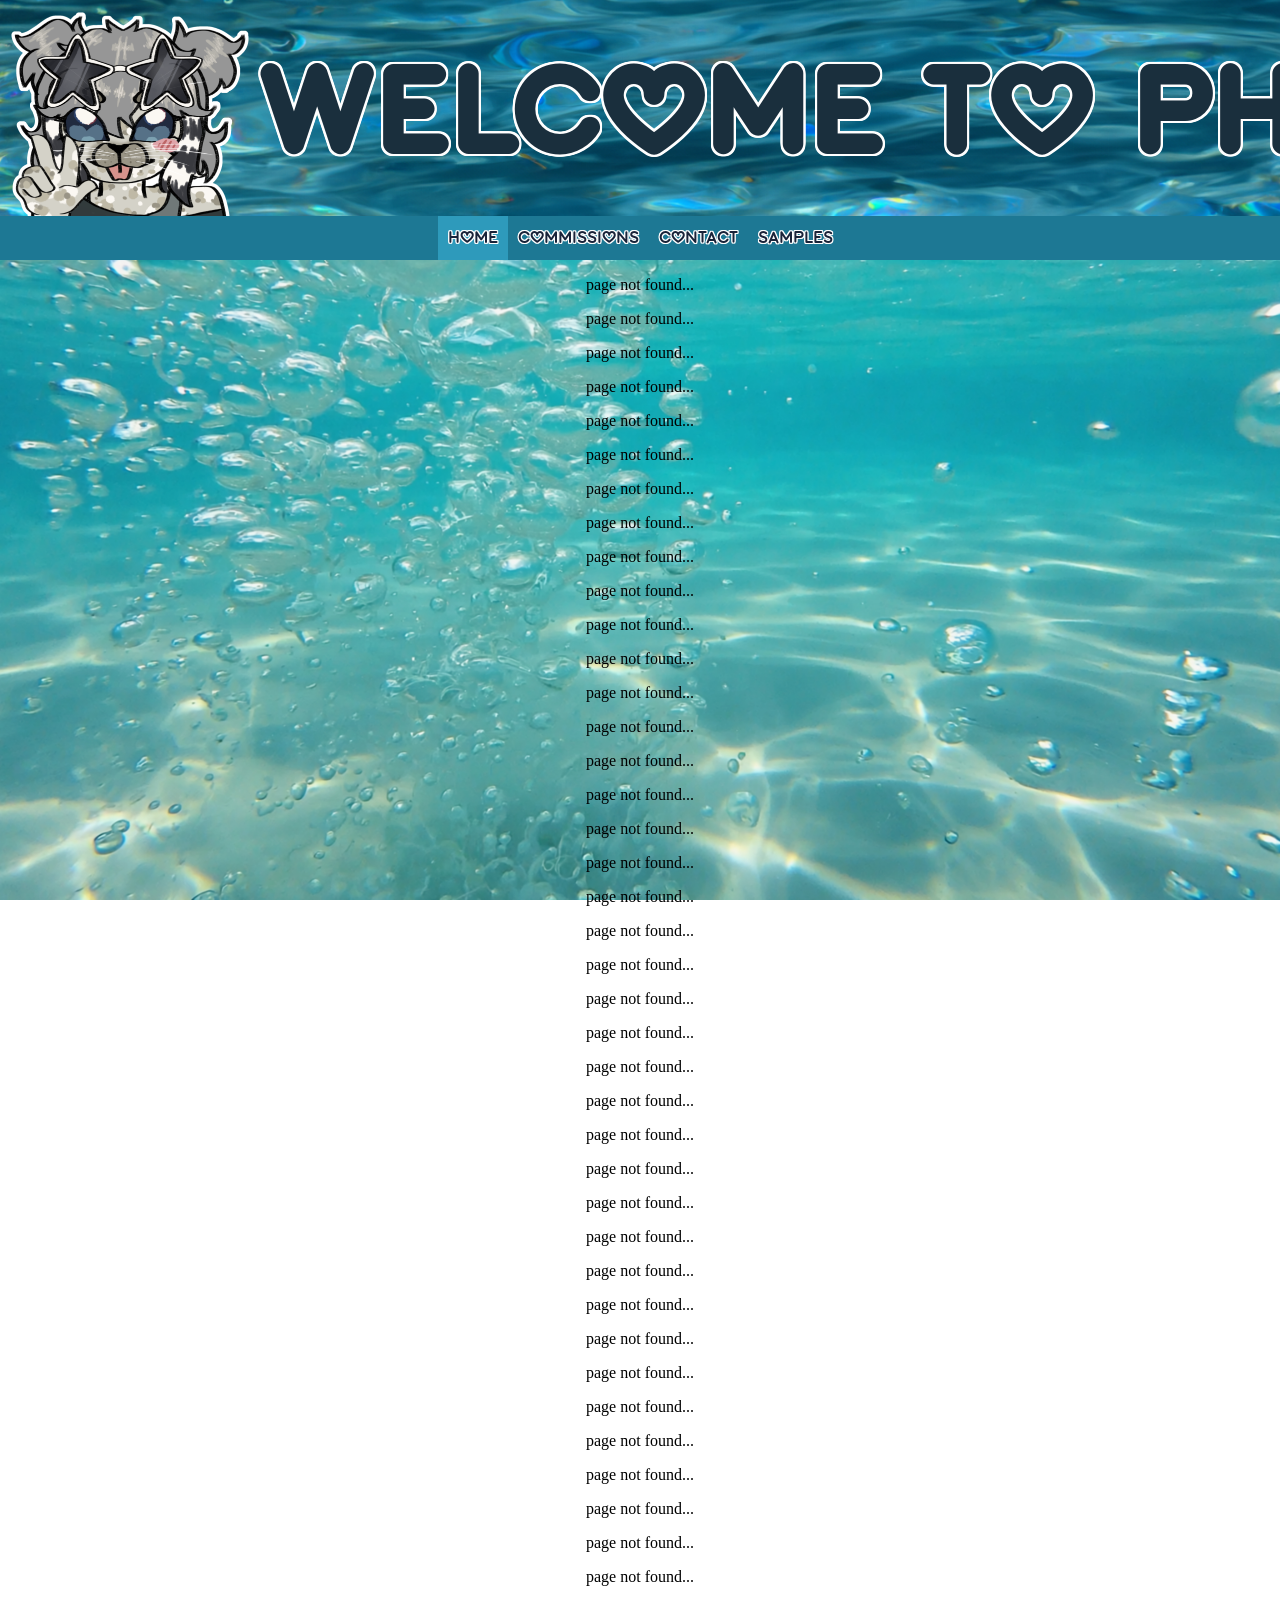
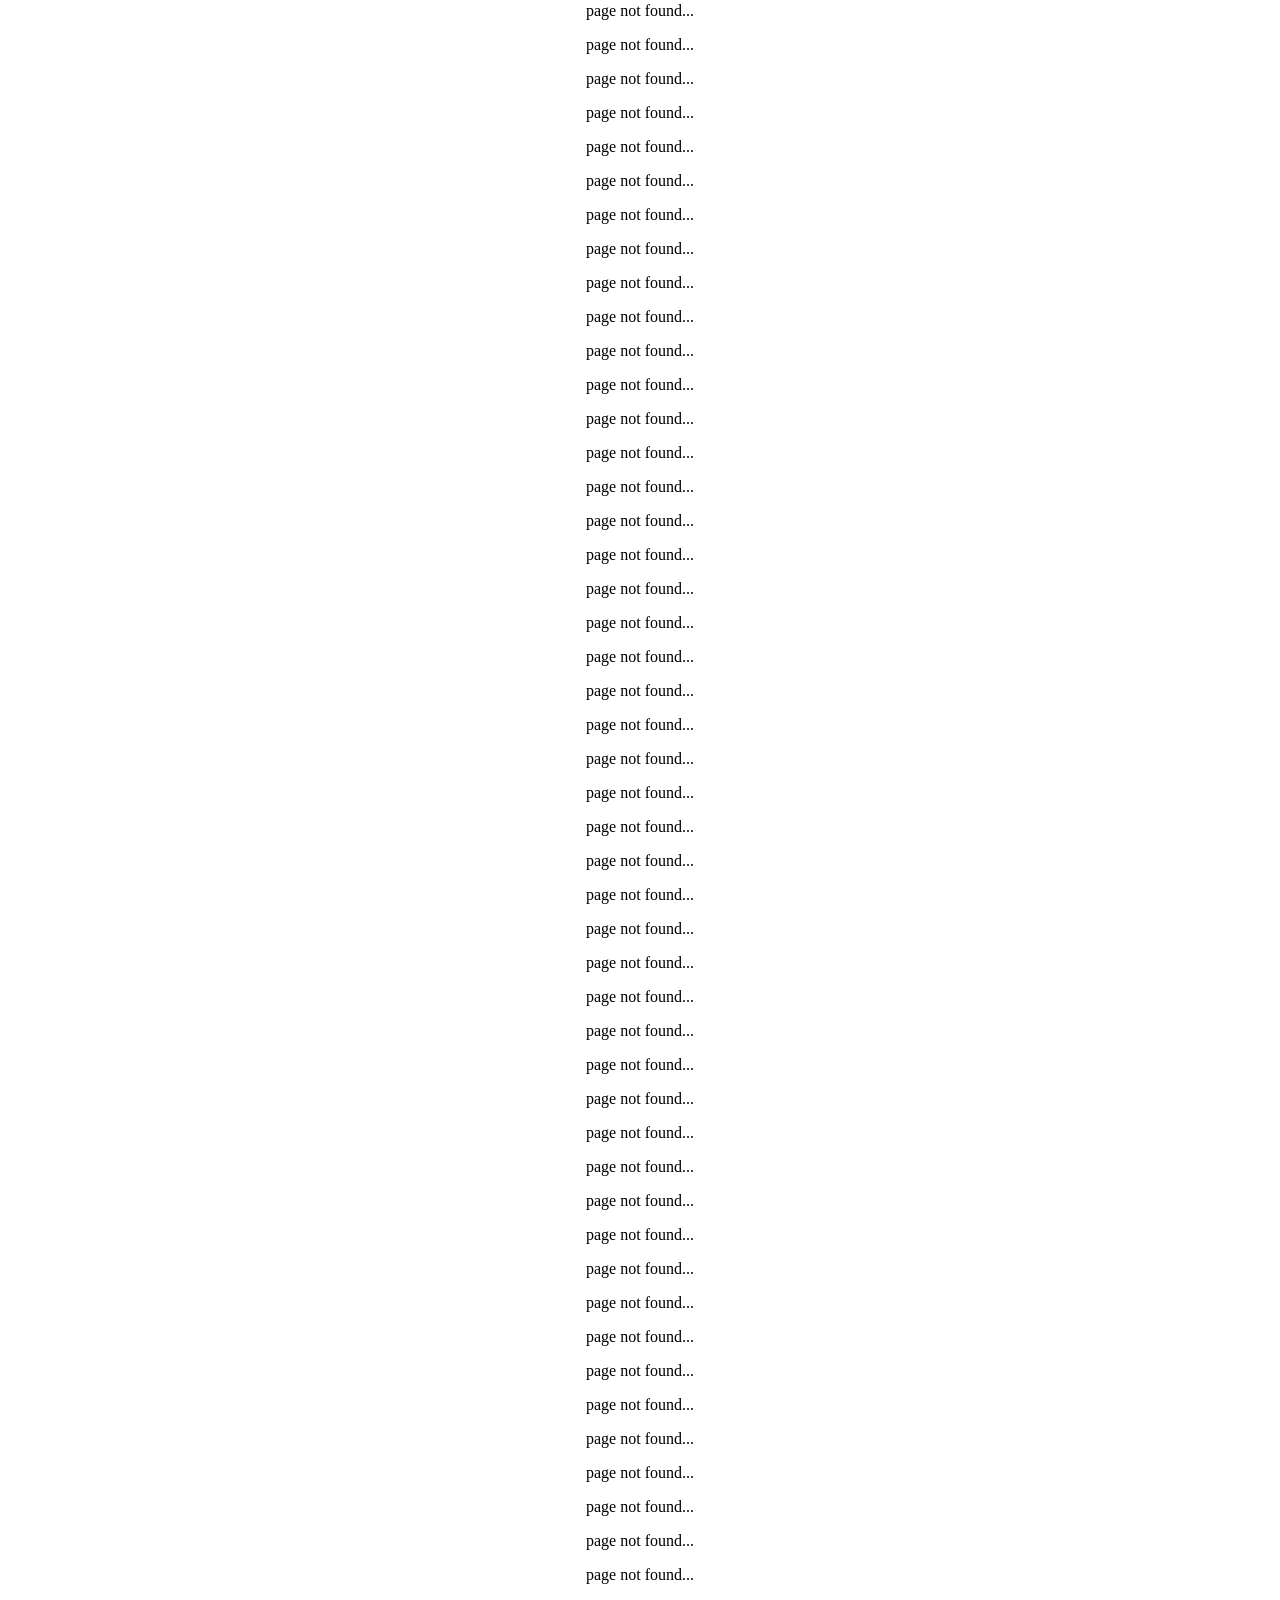
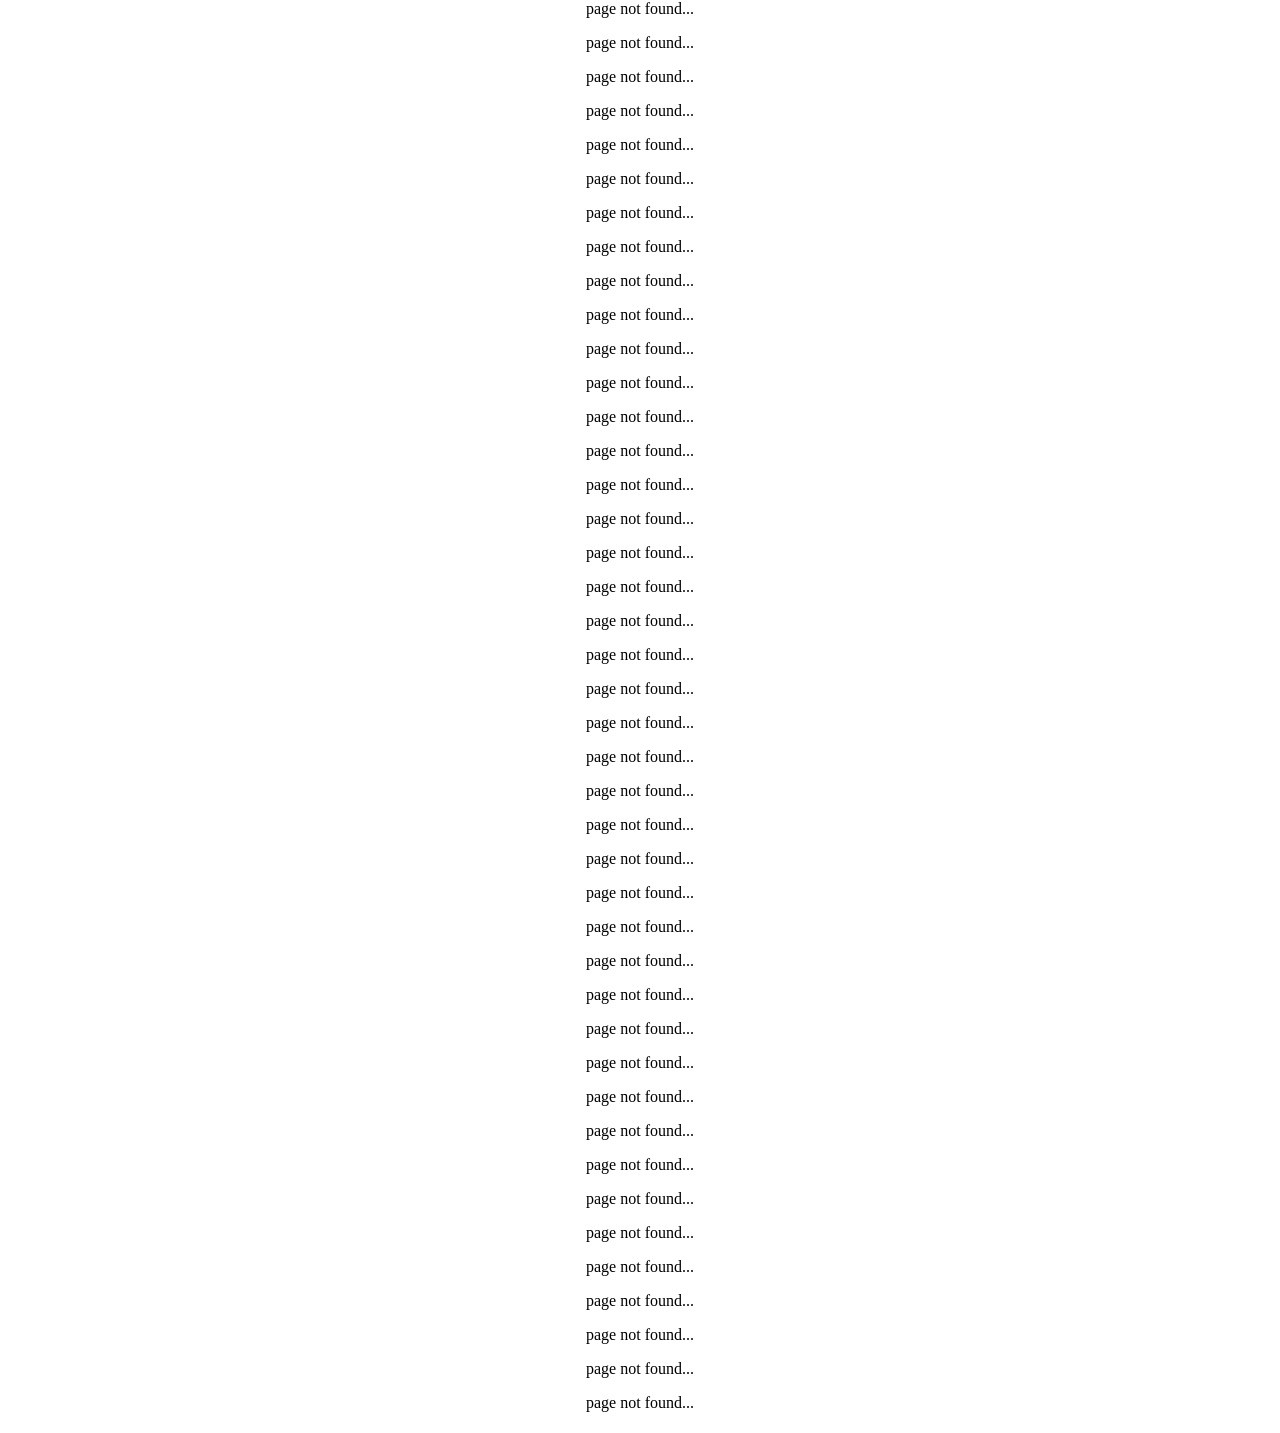
==== index.html @ 0c085576 "Rename home.html to index.html" ====
<!DOCTYPE html>
<html lang="en">
    <head>
        <meta charset="UTF-8">
        <meta name="viewport" content="width=device-width, initial-scale=1.0">
        <link rel="icon" type="image/x-icon" href="images/selkie.ico">
        <link rel="stylesheet" href="css/sheet.css">
        <title>phocaselkie! 🦭</title>
        <script src="js/titletypemainsite.js"></script>
    </head>
    <body>
        <div class="header" id="header">
                <img src="images/selkie.png" style="width: 250px;">
                <div class="marquee">
                    <h1>WELCOME TO PHOCASELKIE!!! 🦭</h1>
                </div>
        </div>
    <div class="nav" id="nav-bar">
        <a class="active">Home</a><a>Commissions</a><a>Contact</a><a>Samples</a>
    </div>
    <p>page not found...</p>
        <p>page not found...</p>
        <p>page not found...</p>
        <p>page not found...</p>
        <p>page not found...</p>
        <p>page not found...</p>
        <p>page not found...</p>
        <p>page not found...</p>
        <p>page not found...</p>
        <p>page not found...</p>
        <p>page not found...</p>
        <p>page not found...</p>
        <p>page not found...</p>
        <p>page not found...</p>
        <p>page not found...</p>
        <p>page not found...</p>
        <p>page not found...</p>
        <p>page not found...</p>
        <p>page not found...</p>
        <p>page not found...</p>
        <p>page not found...</p>
        <p>page not found...</p>
        <p>page not found...</p>
        <p>page not found...</p>
        <p>page not found...</p>
        <p>page not found...</p>
        <p>page not found...</p>
        <p>page not found...</p>
        <p>page not found...</p>
        <p>page not found...</p>
        <p>page not found...</p>
        <p>page not found...</p>
        <p>page not found...</p>
        <p>page not found...</p>
        <p>page not found...</p>
        <p>page not found...</p>
        <p>page not found...</p>
        <p>page not found...</p>
        <p>page not found...</p>
        <p>page not found...</p>
        <p>page not found...</p>
        <p>page not found...</p>
        <p>page not found...</p>
        <p>page not found...</p>
        <p>page not found...</p>
        <p>page not found...</p>
        <p>page not found...</p>
        <p>page not found...</p>
        <p>page not found...</p>
        <p>page not found...</p>
        <p>page not found...</p>
        <p>page not found...</p>
        <p>page not found...</p>
        <p>page not found...</p>
        <p>page not found...</p>
        <p>page not found...</p>
        <p>page not found...</p>
        <p>page not found...</p>
        <p>page not found...</p>
        <p>page not found...</p>
        <p>page not found...</p>
        <p>page not found...</p>
        <p>page not found...</p>
        <p>page not found...</p>
        <p>page not found...</p>
        <p>page not found...</p>
        <p>page not found...</p>
        <p>page not found...</p>
        <p>page not found...</p>
        <p>page not found...</p>
        <p>page not found...</p>
        <p>page not found...</p>
        <p>page not found...</p>
        <p>page not found...</p>
        <p>page not found...</p>
        <p>page not found...</p>
        <p>page not found...</p>
        <p>page not found...</p>
        <p>page not found...</p>
        <p>page not found...</p>
        <p>page not found...</p>
        <p>page not found...</p>
        <p>page not found...</p>
        <p>page not found...</p>
        <p>page not found...</p>
        <p>page not found...</p>
        <p>page not found...</p>
        <p>page not found...</p>
        <p>page not found...</p>
        <p>page not found...</p>
        <p>page not found...</p>
        <p>page not found...</p>
        <p>page not found...</p>
        <p>page not found...</p>
        <p>page not found...</p>
        <p>page not found...</p>
        <p>page not found...</p>
        <p>page not found...</p>
        <p>page not found...</p>
        <p>page not found...</p>
        <p>page not found...</p>
        <p>page not found...</p>
        <p>page not found...</p>
        <p>page not found...</p>
        <p>page not found...</p>
        <p>page not found...</p>
        <p>page not found...</p>
        <p>page not found...</p>
        <p>page not found...</p>
        <p>page not found...</p>
        <p>page not found...</p>
        <p>page not found...</p>
        <p>page not found...</p>
        <p>page not found...</p>
        <p>page not found...</p>
        <p>page not found...</p>
        <p>page not found...</p>
        <p>page not found...</p>
        <p>page not found...</p>
        <p>page not found...</p>
        <p>page not found...</p>
        <p>page not found...</p>
        <p>page not found...</p>
        <p>page not found...</p>
        <p>page not found...</p>
        <p>page not found...</p>
        <p>page not found...</p>
        <p>page not found...</p>
        
    <script src="js/sparkle.js" type="text/javascript"></script>
    </body>
</html>
---- css/sheet.css ----
@font-face {
    font-family: 'Sant Joan';
    font-style: normal;
    font-weight: normal;
    src: url('../images/SantJoanDespiRegular.woff');
}
body {
    /* image from https://www.vecteezy.com/photo/70311943-underwater-bubbles-rising-in-clear-turquoise-ocean-water */
    text-align: center;
    margin: 0px;
    animation: fadeInAnimation ease 2s;
    background-image: url(../images/blub.jpg);
    background-size: cover;
    background-position: center;
    background-attachment: fixed;
    background-repeat: no-repeat;
    animation-iteration-count: 1;
    animation-fill-mode: forwards;
}
@media only screen and (max-width:700px) {
    .header img {
        width: 150px !important;
    }
    .marquee h1 {
        font-size: 75px !important;
    }
}
.header {
    /* image from https://www.vecteezy.com/photo/31087428-blue-water-surface-background */
    display: flex;
    align-items: center;
    justify-content: center;
    background-color: rgb(123, 152, 208);
    background-image: url(../images/water.jpg);
    background-size: cover;
    background-position: center;
    background-repeat: no-repeat;
    background-attachment: fixed;
    padding-bottom: 0px;
    padding-top: 10px;
}
.marquee {
    overflow: hidden;
    white-space: nowrap;
    margin: 0px;
    padding-bottom: 0px;
}
.marquee h1 {
    display: inline-block;
    animation: scroll 10s linear infinite;
    margin: 5px;
    font-size: 145px;
    font-family: 'Sant Joan';
    text-shadow: 0px 0px #fff, 0px 1px #fff, 0px -1px #fff, 0px 2px #fff, 0px -2px #fff, 1px 0px #fff, 1px 1px #fff, 1px -1px #fff, 1px 2px #fff, 1px -2px #fff, -1px 0px #fff, -1px 1px #fff, -1px -1px #fff, -1px 2px #fff, -1px -2px #fff, 2px 0px #fff, 2px 1px #fff, 2px -1px #fff, 2px 2px #fff, 2px -2px #fff, -2px 0px #fff, -2px 1px #fff, -2px -1px #fff, -2px 2px #fff, -2px -2px #fff;
    color: rgb(26, 47, 61);
}
@keyframes scroll {
    from {
        transform: translateX(100vw);
    }
    to {
        transform: translateX(-100%);
    }
}
@keyframes fadeInAnimation {
    0% {
    opacity: 0;
    }
    100% {
    opacity: 1;
    }
}
img:hover {
    transform: scale(1.05);
    transition: transform .3s ease-in-out;
}
.nav {
    background-color: rgb(29, 120, 148);
    overflow: hidden;
    margin-bottom: 10px;
    position: sticky;
    top: 0;
}
.nav a {
    display: inline-block;
    text-shadow: 0px 0px #fff, 0px 1px #fff, 0px -1px #fff, 1px 0px #fff, 1px 1px #fff, 1px -1px #fff, -1px 0px #fff, -1px 1px #fff, -1px -1px #fff;
    color: rgb(25, 35, 57);
    text-decoration: none;
    font-size: 20px;
    transition: background-color .3s ease-in-out;
    padding: 10px;
    margin: 0px;
    width: auto;
    font-family: 'Sant Joan';
}
.nav a:hover, .active {
    background-color: rgb(46, 154, 187);
}
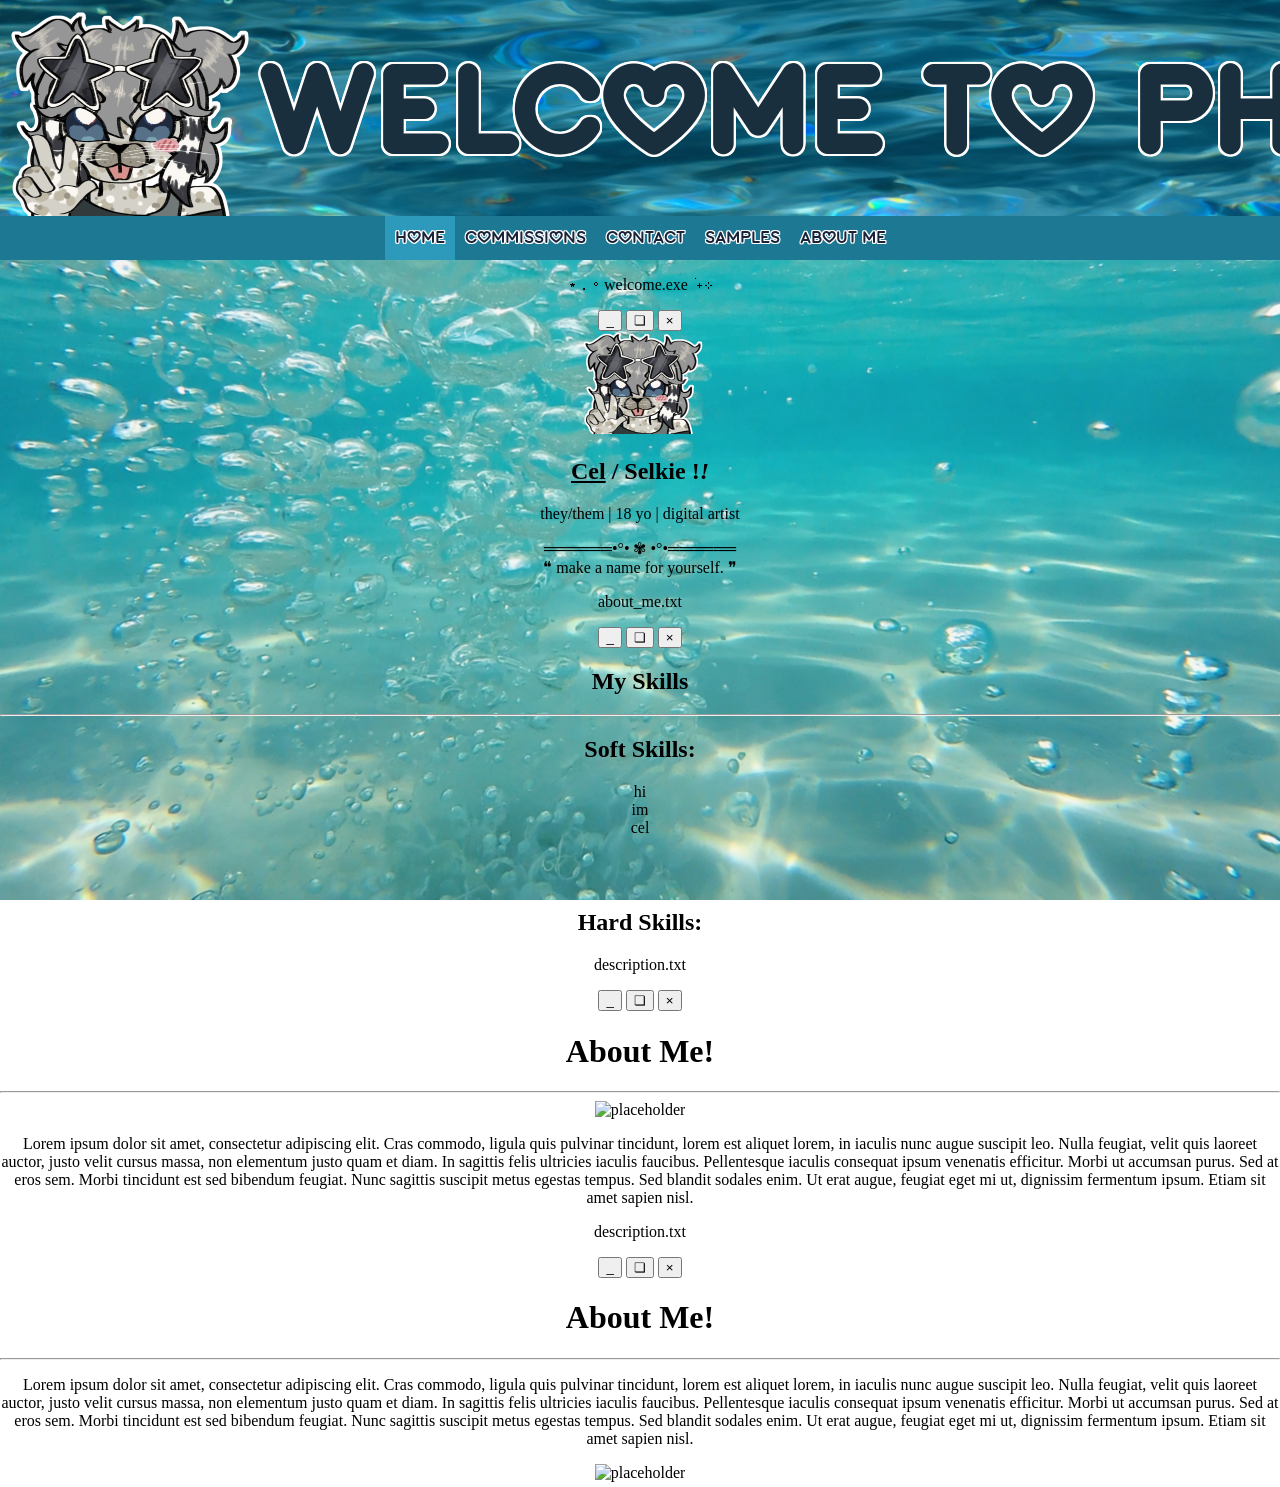
==== commit 6e144177: "Rename home.html to index.html" ====
--- a/index.html
+++ b/index.html
@@ -9,144 +9,110 @@
         <script src="js/titletypemainsite.js"></script>
     </head>
     <body>
-        <div class="header" id="header">
-                <img src="images/selkie.png" style="width: 250px;">
+        <header>
+            <div class="header" id="header">
+                <img src="images/selkie.png" alt="My mascot, Selkie" style="width: 250px;">
                 <div class="marquee">
                     <h1>WELCOME TO PHOCASELKIE!!! 🦭</h1>
                 </div>
+            </div>
+        </header>
+            <div class="nav" id="nav-bar">
+            <nav>
+                <a class="active">Home</a><a class="link"><span data-content="Commissions">Commissions</span></a><a class="link"><span data-content="Contact">Contact</span></a><a class="link"><span data-content="Samples">Samples</span></a><a class="link"><span data-content="About Me">About Me</span></a>
+            </nav>
+            </div>
+<div class="columns">
+    <div class="left-column">
+        <aside>
+            <div class="win-1" id="welcome">
+                <div class="titlebar">
+                    <p>⋆﹒༚ welcome.exe ࣪ ˖⊹</p>
+                    <div class="buttcont">
+                        <button class="butt" aria-label="Minimize">_</button>
+                        <button class="butt" aria-label="Maximize">❏</button>
+                        <button class="butt close" aria-label="Close">×</button>
+                    </div>
+                </div>
+                <div class="conthd">
+                    <img src="images/selkie.png" style="width: 125px;" alt="My mascot, Selkie"> 
+                    <div class="cont">
+                        <h2><u>Cel</u> / Selkie !<i>!</i></h2>
+                        <p>they/them | 18 yo | digital artist</p>
+                    </div>
+                </div>
+                <div class="cont">
+                    <p>══════•°• ✾ •°•══════<br>❝ make a name for yourself. ❞</p>
+                </div>
+            </div>
+        </aside>
+        <aside>
+        <div class="win-1" id="Description">
+            <div class="titlebar">
+                <p>about_me.txt</p>
+                <div class="buttcont">
+                    <button class="butt" aria-label="Minimize">_</button>
+                    <button class="butt" aria-label="Maximize">❏</button>
+                    <button class="butt close" aria-label="Close">×</button>
+                </div>
+            </div>
+            <div class="cont">
+                <h1>My Skills</h1>
+                <hr>
+                <div class="conthd">
+                    <div class="cont">
+                        <h2>Soft Skills:</h2>
+                        <p>hi<br>im<br>cel</p>
+                    </div>
+                    <br>
+                    <br>
+                    <div class="cont">
+                        <h2>Hard Skills:</h2>
+                    </div>
+                </div>
+            </div>
         </div>
-    <div class="nav" id="nav-bar">
-        <a class="active">Home</a><a>Commissions</a><a>Contact</a><a>Samples</a>
+        </aside>
     </div>
-    <p>page not found...</p>
-        <p>page not found...</p>
-        <p>page not found...</p>
-        <p>page not found...</p>
-        <p>page not found...</p>
-        <p>page not found...</p>
-        <p>page not found...</p>
-        <p>page not found...</p>
-        <p>page not found...</p>
-        <p>page not found...</p>
-        <p>page not found...</p>
-        <p>page not found...</p>
-        <p>page not found...</p>
-        <p>page not found...</p>
-        <p>page not found...</p>
-        <p>page not found...</p>
-        <p>page not found...</p>
-        <p>page not found...</p>
-        <p>page not found...</p>
-        <p>page not found...</p>
-        <p>page not found...</p>
-        <p>page not found...</p>
-        <p>page not found...</p>
-        <p>page not found...</p>
-        <p>page not found...</p>
-        <p>page not found...</p>
-        <p>page not found...</p>
-        <p>page not found...</p>
-        <p>page not found...</p>
-        <p>page not found...</p>
-        <p>page not found...</p>
-        <p>page not found...</p>
-        <p>page not found...</p>
-        <p>page not found...</p>
-        <p>page not found...</p>
-        <p>page not found...</p>
-        <p>page not found...</p>
-        <p>page not found...</p>
-        <p>page not found...</p>
-        <p>page not found...</p>
-        <p>page not found...</p>
-        <p>page not found...</p>
-        <p>page not found...</p>
-        <p>page not found...</p>
-        <p>page not found...</p>
-        <p>page not found...</p>
-        <p>page not found...</p>
-        <p>page not found...</p>
-        <p>page not found...</p>
-        <p>page not found...</p>
-        <p>page not found...</p>
-        <p>page not found...</p>
-        <p>page not found...</p>
-        <p>page not found...</p>
-        <p>page not found...</p>
-        <p>page not found...</p>
-        <p>page not found...</p>
-        <p>page not found...</p>
-        <p>page not found...</p>
-        <p>page not found...</p>
-        <p>page not found...</p>
-        <p>page not found...</p>
-        <p>page not found...</p>
-        <p>page not found...</p>
-        <p>page not found...</p>
-        <p>page not found...</p>
-        <p>page not found...</p>
-        <p>page not found...</p>
-        <p>page not found...</p>
-        <p>page not found...</p>
-        <p>page not found...</p>
-        <p>page not found...</p>
-        <p>page not found...</p>
-        <p>page not found...</p>
-        <p>page not found...</p>
-        <p>page not found...</p>
-        <p>page not found...</p>
-        <p>page not found...</p>
-        <p>page not found...</p>
-        <p>page not found...</p>
-        <p>page not found...</p>
-        <p>page not found...</p>
-        <p>page not found...</p>
-        <p>page not found...</p>
-        <p>page not found...</p>
-        <p>page not found...</p>
-        <p>page not found...</p>
-        <p>page not found...</p>
-        <p>page not found...</p>
-        <p>page not found...</p>
-        <p>page not found...</p>
-        <p>page not found...</p>
-        <p>page not found...</p>
-        <p>page not found...</p>
-        <p>page not found...</p>
-        <p>page not found...</p>
-        <p>page not found...</p>
-        <p>page not found...</p>
-        <p>page not found...</p>
-        <p>page not found...</p>
-        <p>page not found...</p>
-        <p>page not found...</p>
-        <p>page not found...</p>
-        <p>page not found...</p>
-        <p>page not found...</p>
-        <p>page not found...</p>
-        <p>page not found...</p>
-        <p>page not found...</p>
-        <p>page not found...</p>
-        <p>page not found...</p>
-        <p>page not found...</p>
-        <p>page not found...</p>
-        <p>page not found...</p>
-        <p>page not found...</p>
-        <p>page not found...</p>
-        <p>page not found...</p>
-        <p>page not found...</p>
-        <p>page not found...</p>
-        <p>page not found...</p>
-        <p>page not found...</p>
-        <p>page not found...</p>
-        <p>page not found...</p>
-        <p>page not found...</p>
-        <p>page not found...</p>
-        <p>page not found...</p>
-        <p>page not found...</p>
-        <p>page not found...</p>
-        <p>page not found...</p>
-        
+    <div class="right-column">
+        <div class="win-2">
+        <div class="titlebar">
+            <p>description.txt</p>
+            <div class="buttcont">
+                <button class="butt" aria-label="Minimize">_</button>
+                <button class="butt" aria-label="Maximize">❏</button>
+                <button class="butt close" aria-label="Close">×</button>
+            </div>
+        </div>
+        <div class="cont">
+            <h1>About Me!</h1>
+            <hr>
+        </div>
+        <div class="conthd">
+            <img src="https://encrypted-tbn0.gstatic.com/images?q=tbn:ANd9GcRxUeQMEjIo2PlA-me33exSri1ASNCdPMIG2GwwgFPcKw&s=10" class="pic" alt="placeholder">
+            <p>Lorem ipsum dolor sit amet, consectetur adipiscing elit. Cras commodo, ligula quis pulvinar tincidunt, lorem est aliquet lorem, in iaculis nunc augue suscipit leo. Nulla feugiat, velit quis laoreet auctor, justo velit cursus massa, non elementum justo quam et diam. In sagittis felis ultricies iaculis faucibus. Pellentesque iaculis consequat ipsum venenatis efficitur. Morbi ut accumsan purus. Sed at eros sem. Morbi tincidunt est sed bibendum feugiat. Nunc sagittis suscipit metus egestas tempus. Sed blandit sodales enim. Ut erat augue, feugiat eget mi ut, dignissim fermentum ipsum. Etiam sit amet sapien nisl.</p>
+        </div>
+        </div>
+        <div class="win-2">
+        <div class="titlebar">
+            <p>description.txt</p>
+            <div class="buttcont">
+                <button class="butt" aria-label="Minimize">_</button>
+                <button class="butt" aria-label="Maximize">❏</button>
+                <button class="butt close" aria-label="Close">×</button>
+            </div>
+        </div>
+        <div class="cont">
+            <h1>About Me!</h1>
+            <hr>
+        </div>
+        <div class="conthd">
+            <p>Lorem ipsum dolor sit amet, consectetur adipiscing elit. Cras commodo, ligula quis pulvinar tincidunt, lorem est aliquet lorem, in iaculis nunc augue suscipit leo. Nulla feugiat, velit quis laoreet auctor, justo velit cursus massa, non elementum justo quam et diam. In sagittis felis ultricies iaculis faucibus. Pellentesque iaculis consequat ipsum venenatis efficitur. Morbi ut accumsan purus. Sed at eros sem. Morbi tincidunt est sed bibendum feugiat. Nunc sagittis suscipit metus egestas tempus. Sed blandit sodales enim. Ut erat augue, feugiat eget mi ut, dignissim fermentum ipsum. Etiam sit amet sapien nisl.</p>
+            <img src="https://encrypted-tbn0.gstatic.com/images?q=tbn:ANd9GcRxUeQMEjIo2PlA-me33exSri1ASNCdPMIG2GwwgFPcKw&s=10" class="pic" alt="placeholder">
+        </div>
+        </div>
+    </div>
+</div>
     <script src="js/sparkle.js" type="text/javascript"></script>
     </body>
 </html>
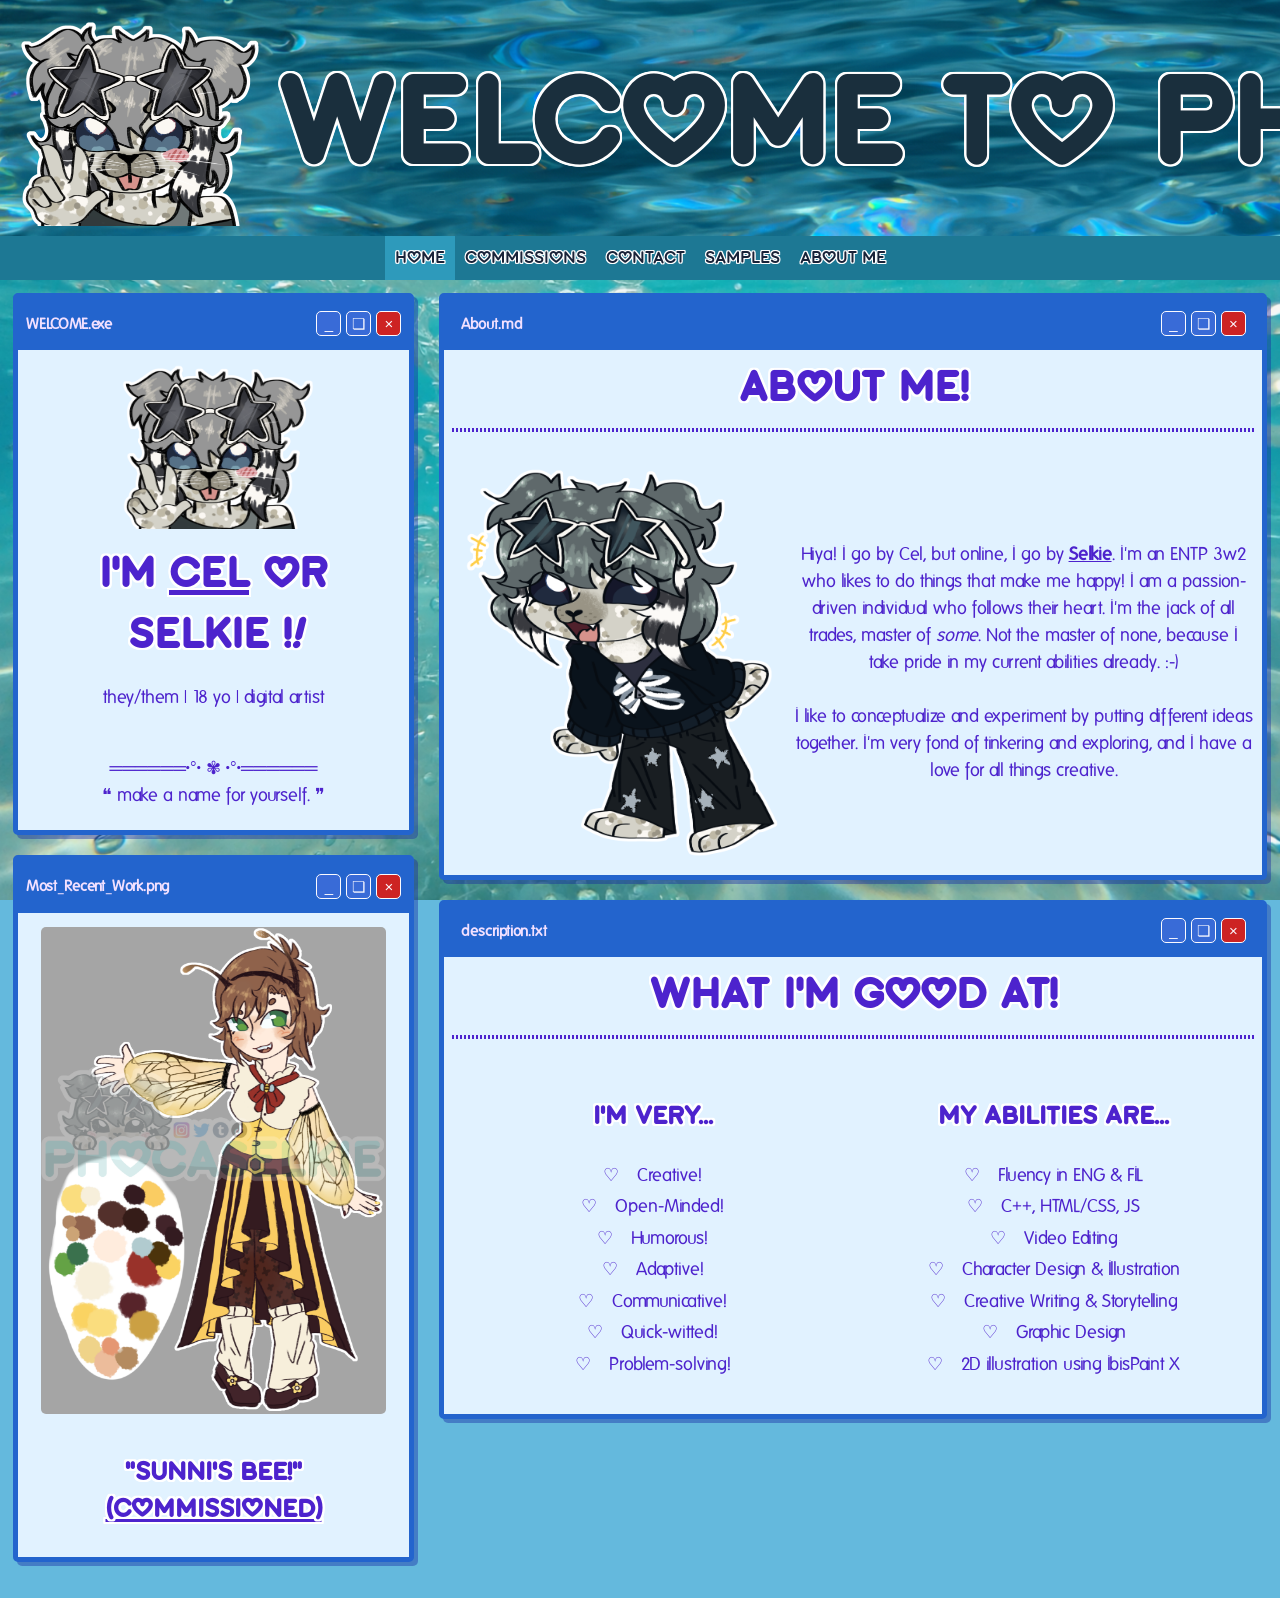
==== commit 4c9c604c: "Update index.html" ====
--- a/index.html
+++ b/index.html
@@ -27,29 +27,26 @@
         <aside>
             <div class="win-1" id="welcome">
                 <div class="titlebar">
-                    <p>⋆﹒༚ welcome.exe ࣪ ˖⊹</p>
+                    <p>WELCOME.exe</p>
                     <div class="buttcont">
                         <button class="butt" aria-label="Minimize">_</button>
                         <button class="butt" aria-label="Maximize">❏</button>
                         <button class="butt close" aria-label="Close">×</button>
                     </div>
                 </div>
-                <div class="conthd">
-                    <img src="images/selkie.png" style="width: 125px;" alt="My mascot, Selkie"> 
-                    <div class="cont">
-                        <h2><u>Cel</u> / Selkie !<i>!</i></h2>
+                <div class="cont">
+                    <img src="images/selkie.png" style="width: 200px;" alt="Icon of mascot, Selkie"> 
+                    
+                        <h1>I'm <u>Cel</u> or Selkie !<i>!</i></h1>
                         <p>they/them | 18 yo | digital artist</p>
-                    </div>
                 </div>
                 <div class="cont">
                     <p>══════•°• ✾ •°•══════<br>❝ make a name for yourself. ❞</p>
                 </div>
             </div>
-        </aside>
-        <aside>
-        <div class="win-1" id="Description">
+        <div class="win-1" id="recentwork">
             <div class="titlebar">
-                <p>about_me.txt</p>
+                <p aria-label="Most recent work .png">Most_Recent_Work.png</p>
                 <div class="buttcont">
                     <button class="butt" aria-label="Minimize">_</button>
                     <button class="butt" aria-label="Maximize">❏</button>
@@ -57,27 +54,17 @@
                 </div>
             </div>
             <div class="cont">
-                <h1>My Skills</h1>
-                <hr>
-                <div class="conthd">
-                    <div class="cont">
-                        <h2>Soft Skills:</h2>
-                        <p>hi<br>im<br>cel</p>
-                    </div>
-                    <br>
-                    <br>
-                    <div class="cont">
-                        <h2>Hard Skills:</h2>
-                    </div>
-                </div>
+                    <img class="pic" src="images/sunni_comm_fullbod.png" alt="A reference sheet of an original character with a honeybee-inspired theme.">
+                    <h2>"Sunni's Bee!"<br><u>(COMMISSIONED)</u></h2>
             </div>
         </div>
         </aside>
     </div>
     <div class="right-column">
-        <div class="win-2">
+    <main>
+        <div class="win-2" id="desc">
         <div class="titlebar">
-            <p>description.txt</p>
+            <p>About.md</p>
             <div class="buttcont">
                 <button class="butt" aria-label="Minimize">_</button>
                 <button class="butt" aria-label="Maximize">❏</button>
@@ -89,8 +76,12 @@
             <hr>
         </div>
         <div class="conthd">
-            <img src="https://encrypted-tbn0.gstatic.com/images?q=tbn:ANd9GcRxUeQMEjIo2PlA-me33exSri1ASNCdPMIG2GwwgFPcKw&s=10" class="pic" alt="placeholder">
-            <p>Lorem ipsum dolor sit amet, consectetur adipiscing elit. Cras commodo, ligula quis pulvinar tincidunt, lorem est aliquet lorem, in iaculis nunc augue suscipit leo. Nulla feugiat, velit quis laoreet auctor, justo velit cursus massa, non elementum justo quam et diam. In sagittis felis ultricies iaculis faucibus. Pellentesque iaculis consequat ipsum venenatis efficitur. Morbi ut accumsan purus. Sed at eros sem. Morbi tincidunt est sed bibendum feugiat. Nunc sagittis suscipit metus egestas tempus. Sed blandit sodales enim. Ut erat augue, feugiat eget mi ut, dignissim fermentum ipsum. Etiam sit amet sapien nisl.</p>
+            <img src="images/sealbark.png" style="width: 40%;" alt="placeholder">
+            <p>
+                Hiya! I go by Cel, but online, I go by <b><u>Selkie</u></b>. I'm an ENTP 3w2 who likes to do things that make me happy! I am a passion-driven individual who follows their heart. I'm the jack of all trades, master of <em>some</em>. Not the master of none, because I take pride in my current abilities already. :-)
+                <br><br>
+                I like to conceptualize and experiment by putting different ideas together. I'm very fond of tinkering and exploring, and I have a love for all things creative. 
+            </p>
         </div>
         </div>
         <div class="win-2">
@@ -103,14 +94,38 @@
             </div>
         </div>
         <div class="cont">
-            <h1>About Me!</h1>
+            <h1>What I'm Good At!</h1>
             <hr>
         </div>
         <div class="conthd">
-            <p>Lorem ipsum dolor sit amet, consectetur adipiscing elit. Cras commodo, ligula quis pulvinar tincidunt, lorem est aliquet lorem, in iaculis nunc augue suscipit leo. Nulla feugiat, velit quis laoreet auctor, justo velit cursus massa, non elementum justo quam et diam. In sagittis felis ultricies iaculis faucibus. Pellentesque iaculis consequat ipsum venenatis efficitur. Morbi ut accumsan purus. Sed at eros sem. Morbi tincidunt est sed bibendum feugiat. Nunc sagittis suscipit metus egestas tempus. Sed blandit sodales enim. Ut erat augue, feugiat eget mi ut, dignissim fermentum ipsum. Etiam sit amet sapien nisl.</p>
-            <img src="https://encrypted-tbn0.gstatic.com/images?q=tbn:ANd9GcRxUeQMEjIo2PlA-me33exSri1ASNCdPMIG2GwwgFPcKw&s=10" class="pic" alt="placeholder">
+            <div class="cont in">
+                <h2>I'm very...</h2> <!-- soft skills -->
+                <ul>
+                    <li>Creative!</li>
+                    <li>Open-Minded!</li>
+                    <li>Humorous!</li>
+                    <li>Adaptive!</li>
+                    <li>Communicative!</li>
+                    <li>Quick-witted!</li>
+                    <li>Problem-solving!</li>
+                </ul>
+            </div>
+            <div class="cont in">
+                <h2>My abilities are...</h2>
+                <ul>
+                    <li>Fluency in ENG & FIL</li>
+                    <li>C++, HTML/CSS, JS</li>
+                    <li>Video Editing</li>
+                    <li>Character Design & Illustration</li>
+                    <li>Creative Writing & Storytelling</li>
+                    <li>Graphic Design</li>
+                    <li>2D illustration using IbisPaint X</li>
+                </ul>
+            </div>
         </div>
         </div>
+    </div>
+    </main>
     </div>
 </div>
     <script src="js/sparkle.js" type="text/javascript"></script>
--- a/css/sheet.css
+++ b/css/sheet.css
@@ -1,30 +1,67 @@
-@font-face {
+/* WEBSITE FONTS */
+@font-face /* Sant Joan */ {
     font-family: 'Sant Joan';
     font-style: normal;
     font-weight: normal;
     src: url('../images/SantJoanDespiRegular.woff');
+} 
+@font-face /* Folks */ {
+    font-family: 'Folks';
+    font-style: normal;
+    font-weight: normal;
+    src: url('../images/Folks-Normal.ttf');
+}
+* {
+    box-sizing: border-box;
+}
+/* GENERAL */
+@keyframes scroll {
+    from {
+        transform: translateX(100vw);
+    }
+    to {
+        transform: translateX(-100%);
+    }
+}
+@keyframes fadeInAnimation {
+    0% {
+    opacity: 0;
+    }
+    100% {
+    opacity: 1;
+    }
+}
+#container {
+margin: auto;
+padding: 0 1rem;
+max-width: 48rem;
+width: 100%;
+}
+a { 
+text-decoration: none;
+}
+html {
+    scroll-behavior: smooth;
 }
 body {
     /* image from https://www.vecteezy.com/photo/70311943-underwater-bubbles-rising-in-clear-turquoise-ocean-water */
+    /* cursor from https://www.cursor.cc/?action=icon&file_id=241183 */
+    cursor: url('../images/cursor.cur'), pointer !important;
     text-align: center;
     margin: 0px;
     animation: fadeInAnimation ease 2s;
+    background-color: #64b9dd;
     background-image: url(../images/blub.jpg);
     background-size: cover;
     background-position: center;
     background-attachment: fixed;
     background-repeat: no-repeat;
     animation-iteration-count: 1;
+    text-align: center;
     animation-fill-mode: forwards;
-}
-@media only screen and (max-width:700px) {
-    .header img {
-        width: 150px !important;
-    }
-    .marquee h1 {
-        font-size: 75px !important;
-    }
-}
+    width: auto;
+}
+/* DIVS & DIV-SPECIFIC ELEMENTS */
 .header {
     /* image from https://www.vecteezy.com/photo/31087428-blue-water-surface-background */
     display: flex;
@@ -34,7 +71,7 @@
     background-image: url(../images/water.jpg);
     background-size: cover;
     background-position: center;
-    background-repeat: no-repeat;
+    background-repeat: repeat-x;
     background-attachment: fixed;
     padding-bottom: 0px;
     padding-top: 10px;
@@ -54,30 +91,10 @@
     text-shadow: 0px 0px #fff, 0px 1px #fff, 0px -1px #fff, 0px 2px #fff, 0px -2px #fff, 1px 0px #fff, 1px 1px #fff, 1px -1px #fff, 1px 2px #fff, 1px -2px #fff, -1px 0px #fff, -1px 1px #fff, -1px -1px #fff, -1px 2px #fff, -1px -2px #fff, 2px 0px #fff, 2px 1px #fff, 2px -1px #fff, 2px 2px #fff, 2px -2px #fff, -2px 0px #fff, -2px 1px #fff, -2px -1px #fff, -2px 2px #fff, -2px -2px #fff;
     color: rgb(26, 47, 61);
 }
-@keyframes scroll {
-    from {
-        transform: translateX(100vw);
-    }
-    to {
-        transform: translateX(-100%);
-    }
-}
-@keyframes fadeInAnimation {
-    0% {
-    opacity: 0;
-    }
-    100% {
-    opacity: 1;
-    }
-}
-img:hover {
-    transform: scale(1.05);
-    transition: transform .3s ease-in-out;
-}
 .nav {
     background-color: rgb(29, 120, 148);
     overflow: hidden;
-    margin-bottom: 10px;
+    margin-bottom: 0%;
     position: sticky;
     top: 0;
 }
@@ -95,4 +112,222 @@
 }
 .nav a:hover, .active {
     background-color: rgb(46, 154, 187);
-}+}
+.titlebar {
+  display: flex;
+  justify-content: space-between;
+  align-items: center;
+  background: #2364cd;
+  color: #f2e0ff;
+  padding-right: 2%;
+  padding-left: 2%;
+  font-family: 'Folks';
+  font-size: 15px;
+  margin: 0%;
+  font-weight: bold;
+  text-align: left;
+}
+.conthd {
+    display: flex;
+    align-items: center;
+    justify-content: center;
+    padding: 1%;
+    color: #4d23cd;
+    font-family: 'Folks';
+    font-size: 18px;
+    width: 100%;
+}
+.cont {
+    padding: 1%;
+    align-items: flex-start;
+    justify-content: center;
+    color: #4d23cd;
+    font-family: 'Folks';
+    font-size: 18px;
+    width: 100%;
+}
+.in {
+    margin: 0%;
+    width: 100%;
+}
+.cont h1 {
+    font-family: 'Sant Joan';
+    font-size: 50px;
+    margin: 0;
+    text-shadow: 0px 0px #fff, 0px 1px #fff, 0px -1px #fff, 0px 2px #fff, 0px -2px #fff, 1px 0px #fff, 1px 1px #fff, 1px -1px #fff, 1px 2px #fff, 1px -2px #fff, -1px 0px #fff, -1px 1px #fff, -1px -1px #fff, -1px 2px #fff, -1px -2px #fff, 2px 0px #fff, 2px 1px #fff, 2px -1px #fff, 2px 2px #fff, 2px -2px #fff, -2px 0px #fff, -2px 1px #fff, -2px -1px #fff, -2px 2px #fff, -2px -2px #fff;
+}
+.cont h2 {
+    font-family: 'Sant Joan';
+    font-size: 30px;
+    text-shadow: 0px 0px #fff, 0px 1px #fff, 0px -1px #fff, 0px 2px #fff, 0px -2px #fff, 1px 0px #fff, 1px 1px #fff, 1px -1px #fff, 1px 2px #fff, 1px -2px #fff, -1px 0px #fff, -1px 1px #fff, -1px -1px #fff, -1px 2px #fff, -1px -2px #fff, 2px 0px #fff, 2px 1px #fff, 2px -1px #fff, 2px 2px #fff, 2px -2px #fff, -2px 0px #fff, -2px 1px #fff, -2px -1px #fff, -2px 2px #fff, -2px -2px #fff;
+}
+.buttcont {
+  display: flex;
+  gap: 5px;
+}
+/* DIV COLUMNS */
+[class*="win-"] {
+    border-radius: 5px;
+    margin-bottom: 20px;
+    background: #e1f2ff;
+    border: 5px solid #2364cd;
+    box-shadow: 4px 4px 0 #1622a164;
+    text-align: center;
+}
+.win-1,.win-2 {
+    width: 100%;
+}
+.columns {
+    display: flex;
+    align-items: flex-start;
+    justify-content:center;
+    gap: 2%;
+    padding: 1%;
+}
+.left-column {
+    width: 32%;
+}
+.right-column {
+    width: 66%;
+}
+/* IMAGES + LINKS */
+hr {
+    border-width: 2px;
+    border-style: dotted;
+}
+img {
+        transition: transform .3s ease-in-out;
+        margin: 10px;
+}
+img:hover {
+    transform: scale(1.05);
+}
+.pic {
+    border-radius: 5px;
+    width: 90%;
+}
+.link {
+position: relative;
+transition: clip-path 275ms ease;
+}
+.link:hover span::before, .link:focus span::before {
+clip-path: polygon(0 0, 100% 0, 100% 100%, 0 100%);
+}
+.link span {
+position: relative;
+display: inline-block;
+}
+.link span::before {
+position: absolute;
+content: attr(data-content);
+text-decoration: underline;
+clip-path: polygon(0 0, 0 0, 0% 100%, 0 100%);
+transition: clip-path 275ms ease;
+}
+.butt {
+  background: #396bd7;
+  color: #fbfaff;
+  border: 1.5px solid #fbfaff;
+  border-radius: 5px;
+  width: 25px;
+  height: 25px;
+  font-size: 15px;
+  text-align: center;
+  transition: ease-in-out .2s;
+  padding: 2%;
+}
+.close {
+    background: #cd2323;
+}
+.butt:hover {
+  background: #5ea9ff;
+}
+.close:hover {
+    background: #ff3636;
+}
+/* TEXT & MARKUP */
+ul {
+    list-style-type: "♡\2003";
+    list-style-position: inside;
+    padding: 0px;
+    line-height: 1.75;
+    margin-top: 0px;
+}
+p {
+    line-height: 1.5;
+}
+/* @MEDIA */
+@media only screen and (max-width: 700px) {
+    /* HEADER */
+    .header {
+        width: 100%;
+        box-sizing: border-box;
+    }
+    .header img {
+        width: 40% !important;
+    }
+    .marquee {
+        flex: 1;
+        min-width: 0;
+    }
+    .marquee h1 {
+        font-size: 75px !important;
+    }
+    /* NAVIGATION */
+    .nav {
+        width: 100%;
+        padding: 0%;
+    }
+    .nav a {
+        font-size: 16px;
+    }
+    /* COLUMNS */
+    .columns {
+        flex-direction: column !important;
+        margin: 2%;
+    }
+    .left-column {
+        width: 100%;
+    }
+    .right-column {
+        width: 100%;
+    }
+    /* WELCOME WINDOW */
+    .conthd {
+        flex-direction: row;
+        padding: 15px 5px;
+    }
+    .conthd img {
+        width: 110px !important;
+    }
+    .cont {
+        font-size: 16px;
+    }
+    .cont h1 {
+        font-size: 40px;
+    }
+    .cont h2 {
+        font-size: 28px;
+    }
+    /* WINDOW TITLE BAR */
+    .titlebar {
+        font-size: 13px;
+    }
+    .butt {
+        width: 27px;
+        height: 27px;
+    }
+}
+@media only screen and (max-width: 450px) {
+    .conthd {
+        flex-direction: column;
+    }
+    .conthd img {
+        width: 100px !important;
+    }
+    .cont h2 {
+        margin: 5px;
+    }
+}
+@media (min-width: 48rem) {
+}
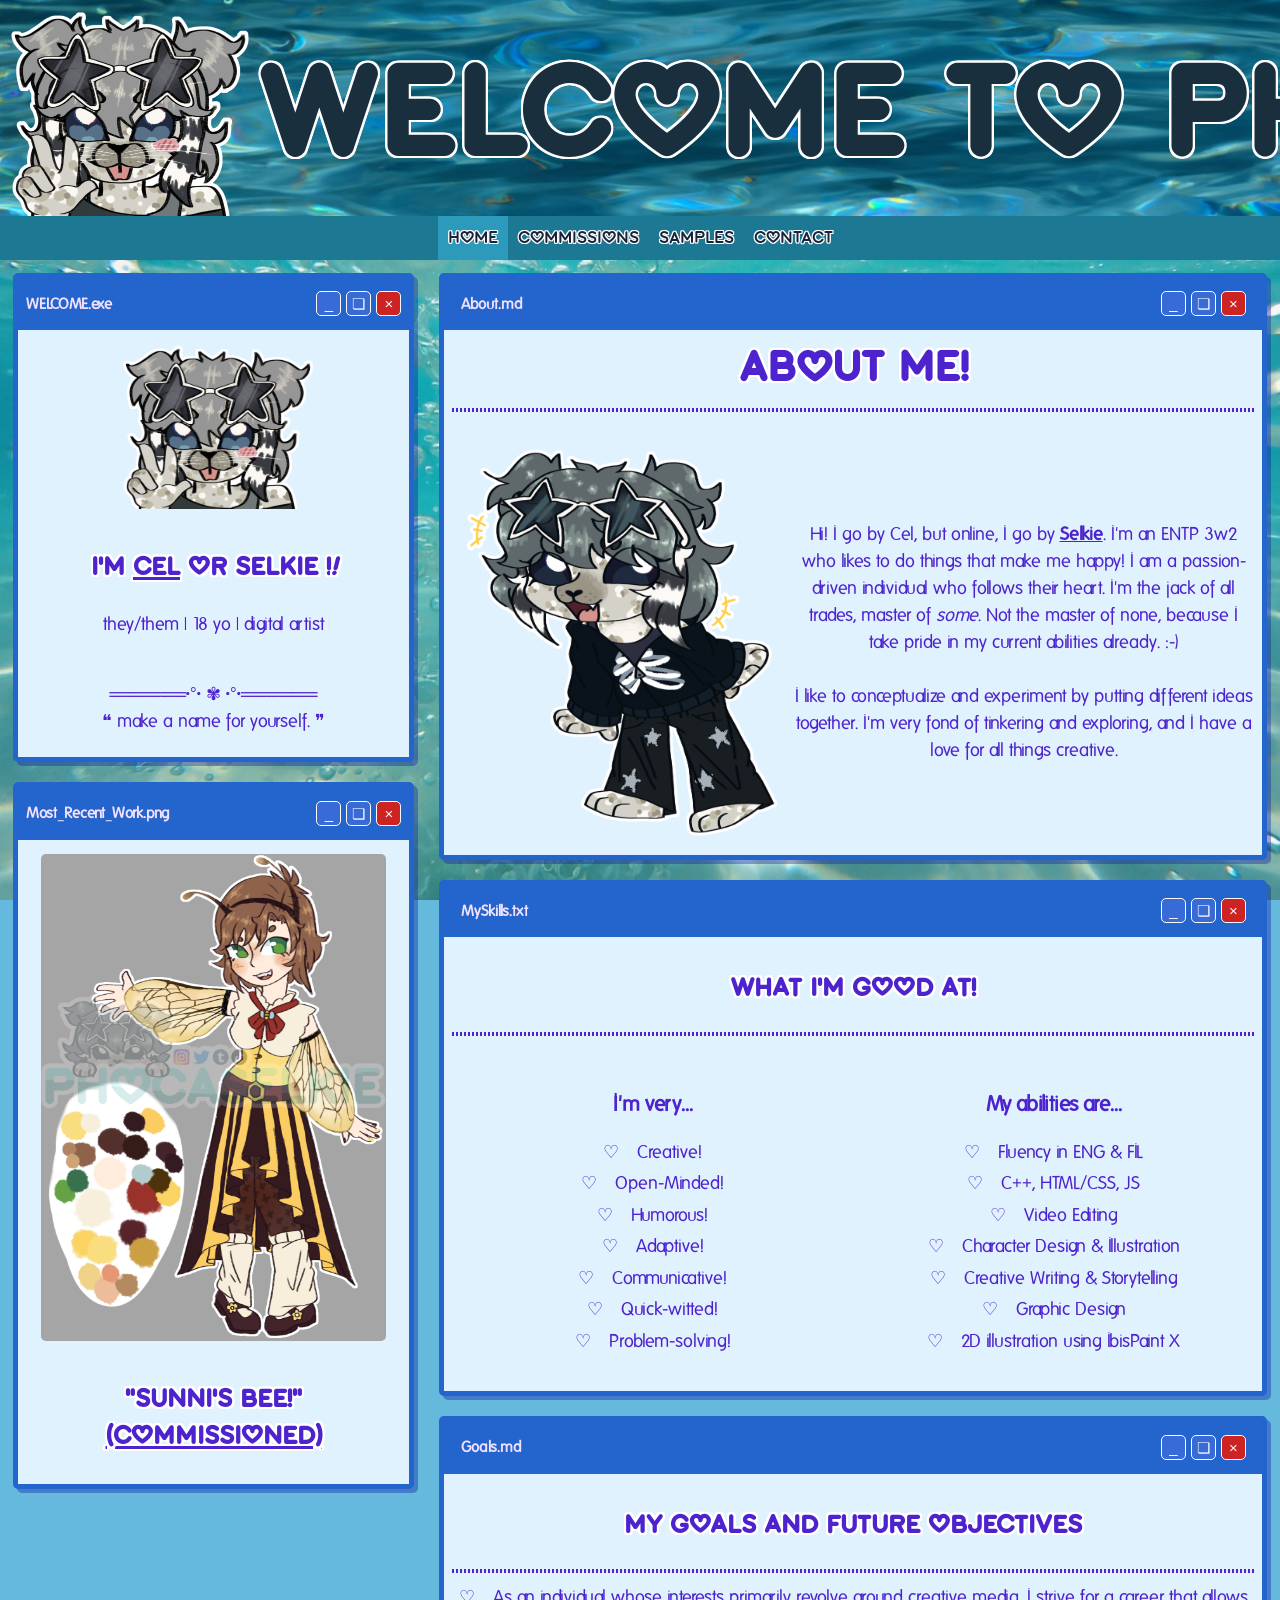
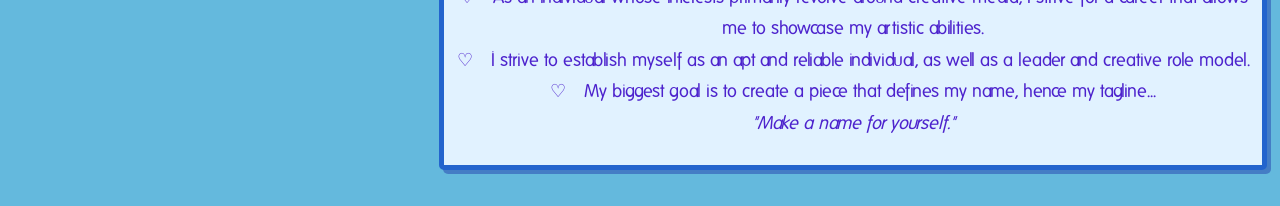
==== commit 3d80baa8: "Update index.html" ====
--- a/index.html
+++ b/index.html
@@ -19,7 +19,7 @@
         </header>
             <div class="nav" id="nav-bar">
             <nav>
-                <a class="active">Home</a><a class="link"><span data-content="Commissions">Commissions</span></a><a class="link"><span data-content="Contact">Contact</span></a><a class="link"><span data-content="Samples">Samples</span></a><a class="link"><span data-content="About Me">About Me</span></a>
+                <a class="active">Home</a><a class="link"><span data-content="Commissions">Commissions</span></a><a class="link"><span data-content="Samples">Samples</span></a><a class="link"><span data-content="Contact">Contact</span></a>
             </nav>
             </div>
 <div class="columns">
@@ -37,7 +37,7 @@
                 <div class="cont">
                     <img src="images/selkie.png" style="width: 200px;" alt="Icon of mascot, Selkie"> 
                     
-                        <h1>I'm <u>Cel</u> or Selkie !<i>!</i></h1>
+                        <h2>I'm <u>Cel</u> or Selkie !<i>!</i></h2>
                         <p>they/them | 18 yo | digital artist</p>
                 </div>
                 <div class="cont">
@@ -78,15 +78,15 @@
         <div class="conthd">
             <img src="images/sealbark.png" style="width: 40%;" alt="placeholder">
             <p>
-                Hiya! I go by Cel, but online, I go by <b><u>Selkie</u></b>. I'm an ENTP 3w2 who likes to do things that make me happy! I am a passion-driven individual who follows their heart. I'm the jack of all trades, master of <em>some</em>. Not the master of none, because I take pride in my current abilities already. :-)
+                Hi! I go by Cel, but online, I go by <b><u>Selkie</u></b>. I'm an ENTP 3w2 who likes to do things that make me happy! I am a passion-driven individual who follows their heart. I'm the jack of all trades, master of <em>some</em>. Not the master of none, because I take pride in my current abilities already. :-)
                 <br><br>
                 I like to conceptualize and experiment by putting different ideas together. I'm very fond of tinkering and exploring, and I have a love for all things creative. 
             </p>
         </div>
         </div>
-        <div class="win-2">
+        <div class="win-2" id="skills">
         <div class="titlebar">
-            <p>description.txt</p>
+            <p>MySkills.txt</p>
             <div class="buttcont">
                 <button class="butt" aria-label="Minimize">_</button>
                 <button class="butt" aria-label="Maximize">❏</button>
@@ -94,12 +94,12 @@
             </div>
         </div>
         <div class="cont">
-            <h1>What I'm Good At!</h1>
+            <h2>What I'm Good At!</h2>
             <hr>
         </div>
         <div class="conthd">
             <div class="cont in">
-                <h2>I'm very...</h2> <!-- soft skills -->
+                <h3>I'm very...</h3> <!-- soft skills -->
                 <ul>
                     <li>Creative!</li>
                     <li>Open-Minded!</li>
@@ -111,7 +111,7 @@
                 </ul>
             </div>
             <div class="cont in">
-                <h2>My abilities are...</h2>
+                <h3>My abilities are...</h3> <!-- hard skills -->
                 <ul>
                     <li>Fluency in ENG & FIL</li>
                     <li>C++, HTML/CSS, JS</li>
@@ -124,7 +124,26 @@
             </div>
         </div>
         </div>
-    </div>
+        <div class="win-2" id="goals">
+            <div class="titlebar">
+                <p>Goals.md</p>
+                <div class="buttcont">
+                    <button class="butt" aria-label="Minimize">_</button>
+                    <button class="butt" aria-label="Maximize">❏</button>
+                   <button class="butt close" aria-label="Close">×</button>
+                </div>
+            </div>
+            <div class="cont">
+                <h2>My Goals and Future Objectives</h2>
+                <hr>
+                <ul>
+                    <li>As an individual whose interests primarily revolve around creative media, I strive for a career that allows me to showcase my artistic abilities.</li>
+                    <li>I strive to establish myself as an apt and reliable individual, as well as a leader and creative role model.</li>
+                    <li>My biggest goal is to create a piece that defines my name, hence my tagline...
+                        <br><i>"Make a name for yourself."</i></li>
+                </ul>
+            </div>
+        </div>
     </main>
     </div>
 </div>
--- a/css/sheet.css
+++ b/css/sheet.css
@@ -73,20 +73,26 @@
     background-position: center;
     background-repeat: repeat-x;
     background-attachment: fixed;
-    padding-bottom: 0px;
+    padding: 0;
+    margin: 0;
     padding-top: 10px;
+}
+.header img {
+    align-self: flex-end;
+    margin: 0;
+    display: block;
 }
 .marquee {
     overflow: hidden;
     white-space: nowrap;
-    margin: 0px;
+    margin: 0%;
     padding-bottom: 0px;
 }
 .marquee h1 {
     display: inline-block;
     animation: scroll 10s linear infinite;
     margin: 5px;
-    font-size: 145px;
+    font-size: 150px;
     font-family: 'Sant Joan';
     text-shadow: 0px 0px #fff, 0px 1px #fff, 0px -1px #fff, 0px 2px #fff, 0px -2px #fff, 1px 0px #fff, 1px 1px #fff, 1px -1px #fff, 1px 2px #fff, 1px -2px #fff, -1px 0px #fff, -1px 1px #fff, -1px -1px #fff, -1px 2px #fff, -1px -2px #fff, 2px 0px #fff, 2px 1px #fff, 2px -1px #fff, 2px 2px #fff, 2px -2px #fff, -2px 0px #fff, -2px 1px #fff, -2px -1px #fff, -2px 2px #fff, -2px -2px #fff;
     color: rgb(26, 47, 61);
@@ -262,9 +268,11 @@
     .header {
         width: 100%;
         box-sizing: border-box;
+        padding: 0%;
     }
     .header img {
         width: 40% !important;
+
     }
     .marquee {
         flex: 1;
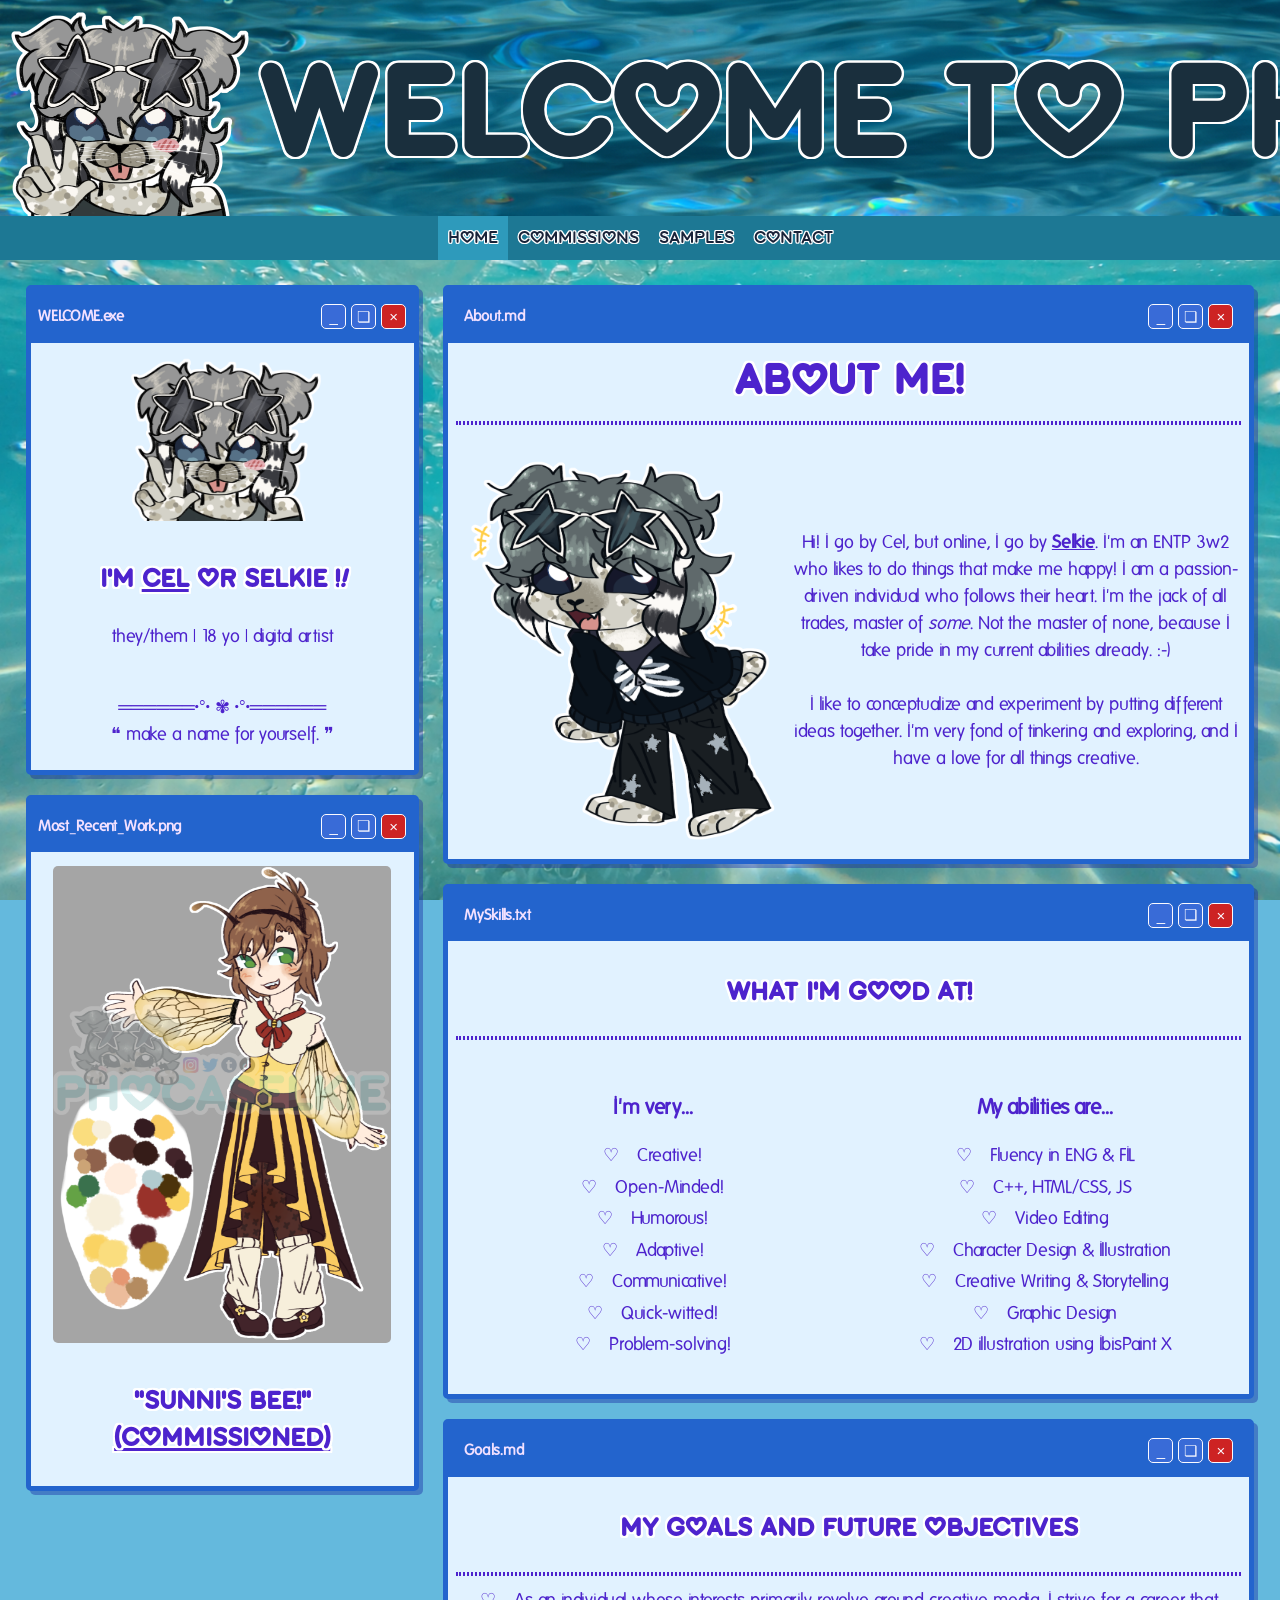
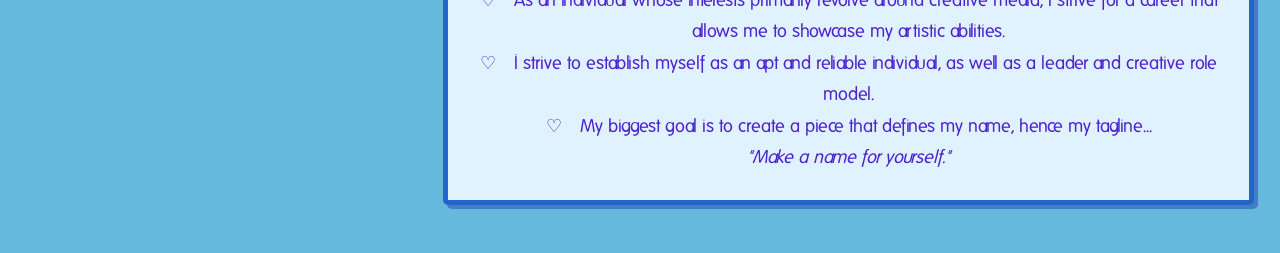
==== commit 3e26c825: "Update index.html" ====
--- a/index.html
+++ b/index.html
@@ -19,7 +19,7 @@
         </header>
             <div class="nav" id="nav-bar">
             <nav>
-                <a class="active">Home</a><a class="link"><span data-content="Commissions">Commissions</span></a><a class="link"><span data-content="Samples">Samples</span></a><a class="link"><span data-content="Contact">Contact</span></a>
+                <a class="active">Home</a><a class="link" href="commissions.html"><span data-content="Commissions">Commissions</span></a><a class="link" href="samples.html"><span data-content="Samples">Samples</span></a><a class="link"><span data-content="Contact" href="contact.html">Contact</span></a>
             </nav>
             </div>
 <div class="columns">
--- a/css/sheet.css
+++ b/css/sheet.css
@@ -57,6 +57,7 @@
     background-attachment: fixed;
     background-repeat: no-repeat;
     animation-iteration-count: 1;
+    overflow-x: hidden;
     text-align: center;
     animation-fill-mode: forwards;
     width: auto;
@@ -188,7 +189,8 @@
     align-items: flex-start;
     justify-content:center;
     gap: 2%;
-    padding: 1%;
+    padding: 0;
+    margin: 2%;
 }
 .left-column {
     width: 32%;
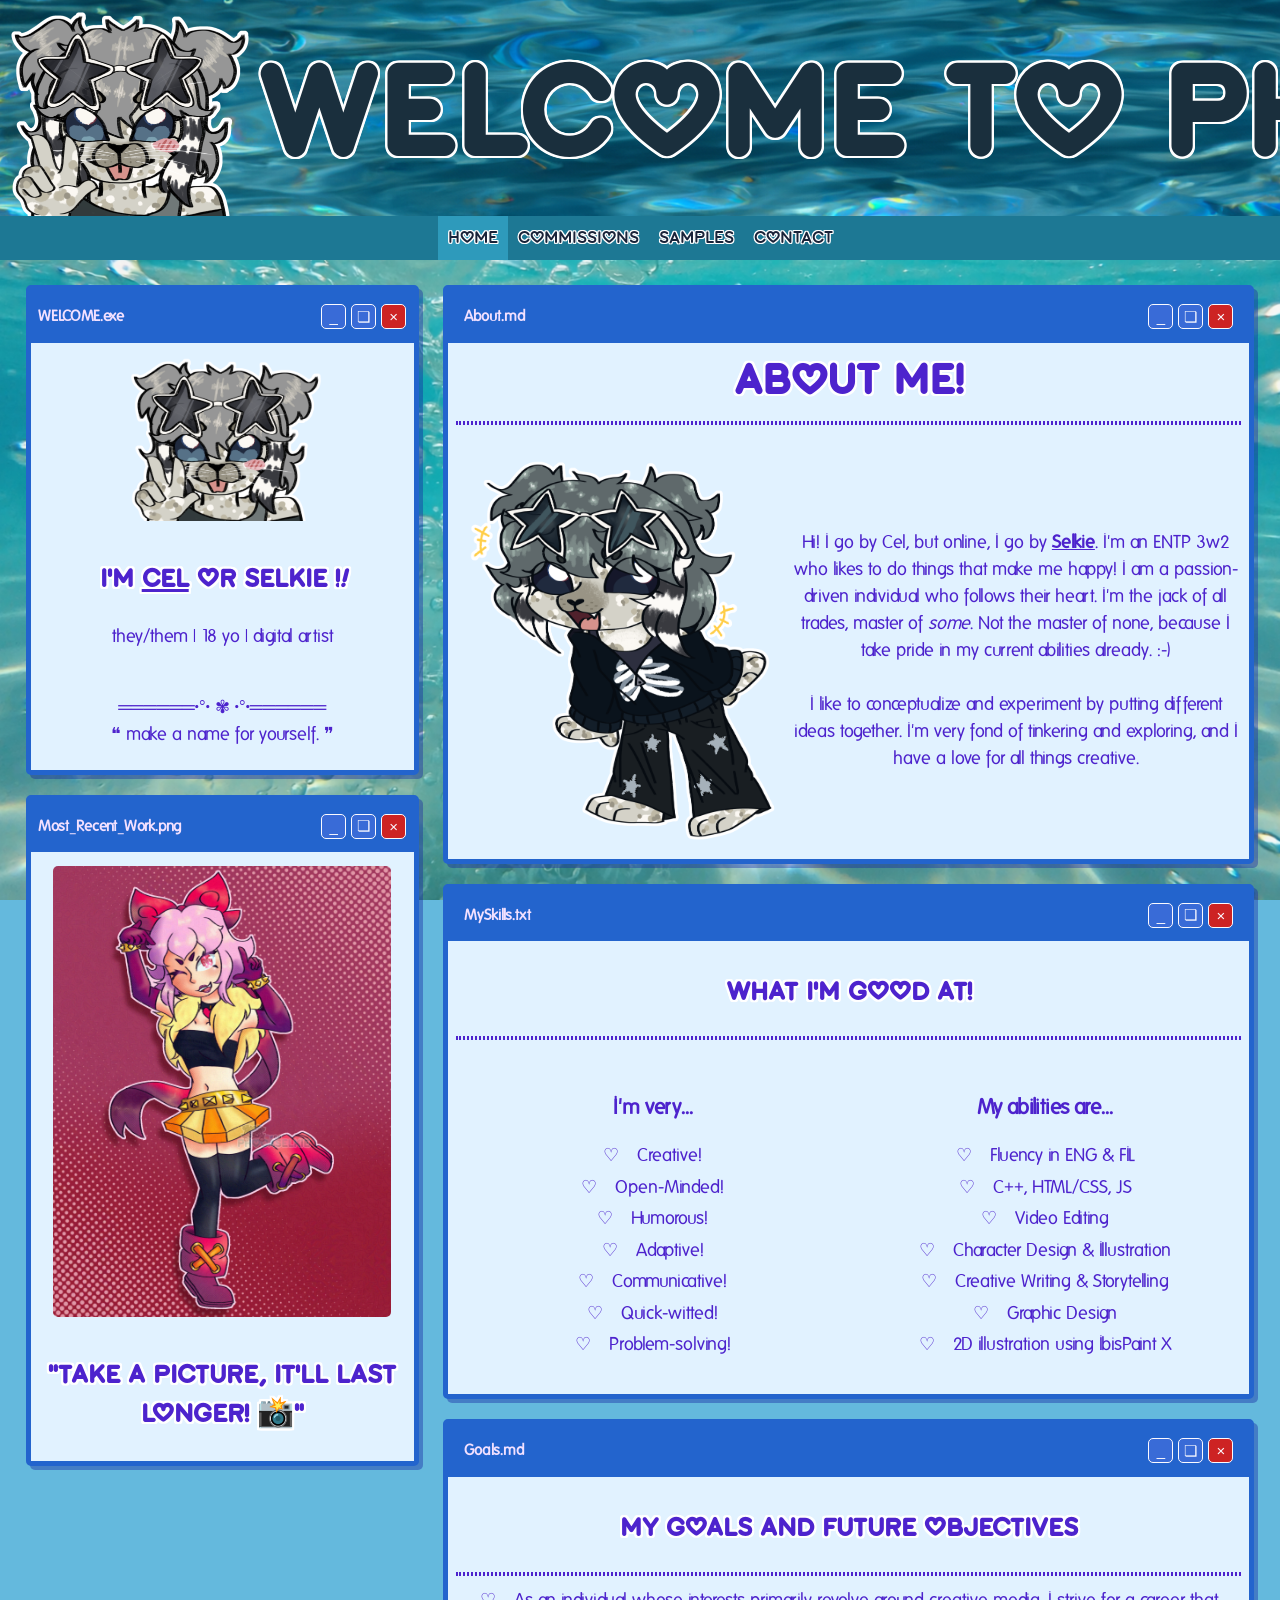
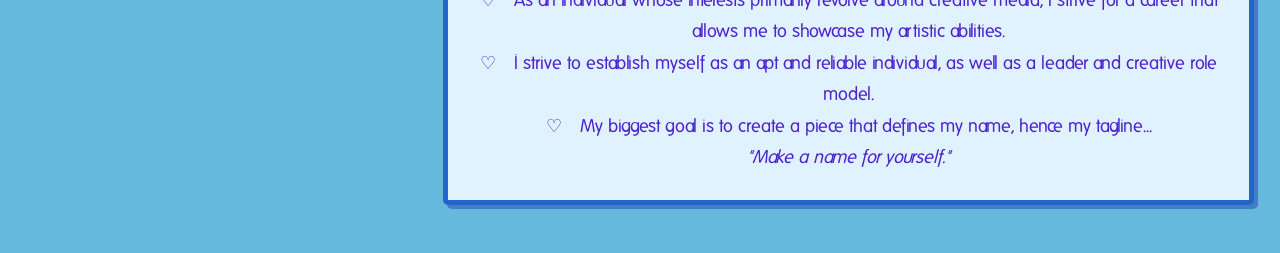
==== commit 93589c34: "Update index.html" ====
--- a/index.html
+++ b/index.html
@@ -54,8 +54,8 @@
                 </div>
             </div>
             <div class="cont">
-                    <img class="pic" src="images/sunni_comm_fullbod.png" alt="A reference sheet of an original character with a honeybee-inspired theme.">
-                    <h2>"Sunni's Bee!"<br><u>(COMMISSIONED)</u></h2>
+                    <img class="pic" src="images/fullrender.png" alt="A fully rendered fanmade artwork of the character, Melodie, from Brawl Stars.">
+                    <h2>"Take a picture, it'll last longer! 📸"</h2>
             </div>
         </div>
         </aside>
--- a/css/sheet.css
+++ b/css/sheet.css
@@ -144,6 +144,18 @@
     font-size: 18px;
     width: 100%;
 }
+.contscr {
+    display: flex;
+    align-items: center;
+    justify-content: flex-start;
+    padding: 1%;
+    color: #4d23cd;
+    overflow-x:scroll;
+    font-size: 18px;
+    width: 100%;
+    gap: 1%;
+    scroll-snap-type: x proximity;
+}
 .cont {
     padding: 1%;
     align-items: flex-start;
@@ -152,6 +164,10 @@
     font-family: 'Folks';
     font-size: 18px;
     width: 100%;
+}
+.scr {
+    flex: 0 0 300px;
+    scroll-snap-align: start;
 }
 .in {
     margin: 0%;
@@ -253,6 +269,34 @@
 .close:hover {
     background: #ff3636;
 }
+.aerobutt {
+    position: relative;
+    overflow: hidden;
+    border-radius: 50px;
+    border: 1px solid #124b79;
+    padding: 15px 40px;
+    color: #fff;
+    text-shadow: 0 1px 2px #06446e;
+    background: #0084e8;
+    box-shadow:inset 0 2px 3px #ffffff99,inset 0 -7px 10px #003b9a88,0 6px 12px #0072aa55;
+    cursor: pointer;
+    transition: transform .2s ease,filter .2s ease;
+}
+.aerobutt::before {
+    content: "";
+    position: absolute;
+    top: 6%;
+    left: 7%;
+    width: 86%;
+    height: 43%;
+    border-radius: 50% 50% 40% 40%;
+    background: linear-gradient(to bottom,rgba(255,255,255,0.9),rgba(255,255,255,0.05));
+    pointer-events: none;
+}
+.aerobutt:hover {
+    transform: translateY(-2px);
+    filter: brightness(1.12);
+}
 /* TEXT & MARKUP */
 ul {
     list-style-type: "♡\2003";
@@ -264,6 +308,21 @@
 p {
     line-height: 1.5;
 }
+.err {
+    font-family: 'Sant Joan';
+    font-size: 150px !important;
+    line-height: 0.75;
+}
+.cutie {
+    text-shadow: 0px 0px #fff, 0px 1px #fff, 0px -1px #fff, 0px 2px #fff, 0px -2px #fff, 1px 0px #fff, 1px 1px #fff, 1px -1px #fff, 1px 2px #fff, 1px -2px #fff, -1px 0px #fff, -1px 1px #fff, -1px -1px #fff, -1px 2px #fff, -1px -2px #fff, 2px 0px #fff, 2px 1px #fff, 2px -1px #fff, 2px 2px #fff, 2px -2px #fff, -2px 0px #fff, -2px 1px #fff, -2px -1px #fff, -2px 2px #fff, -2px -2px #fff;
+    color: #4d23cd;
+    font-family: 'Sant Joan';
+    font-size: 30px;
+    padding: 0%;
+}
+.subhead {
+    font-size: 15px !important;
+}
 /* @MEDIA */
 @media only screen and (max-width: 700px) {
     /* HEADER */
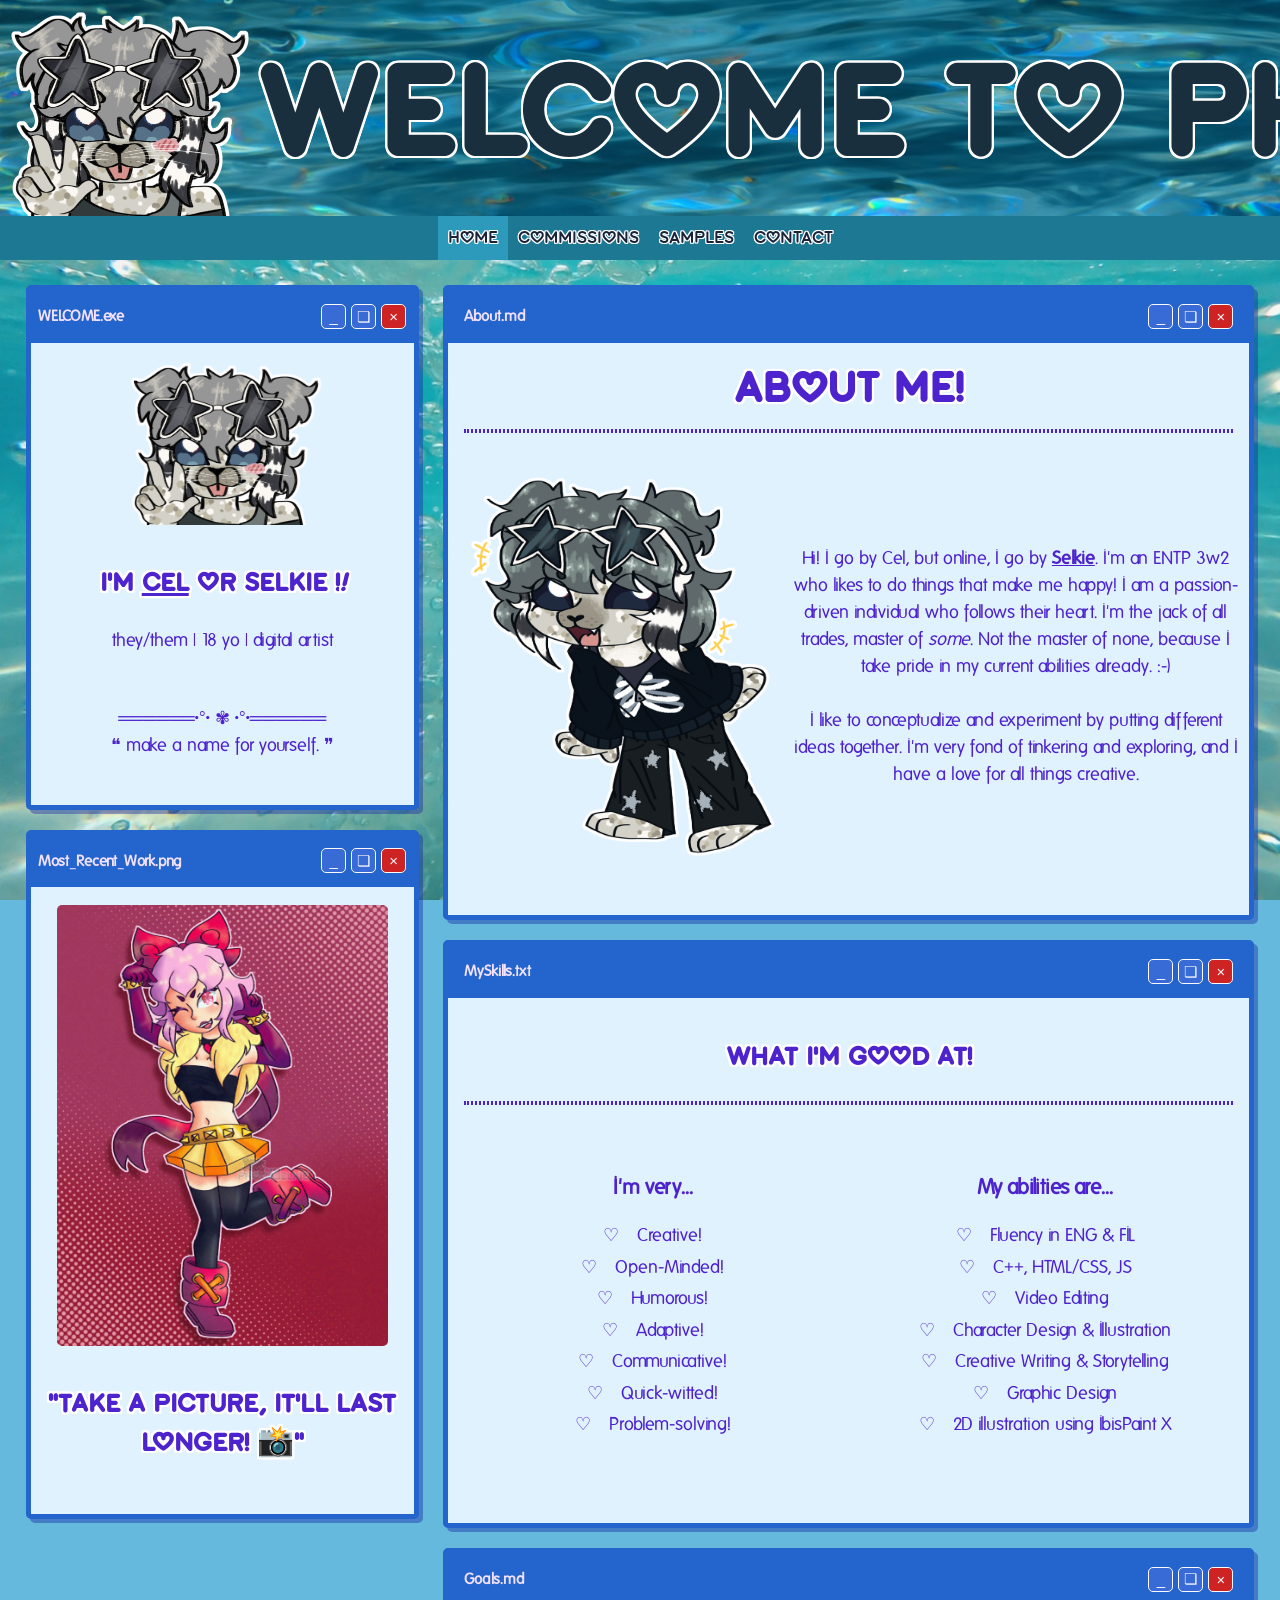
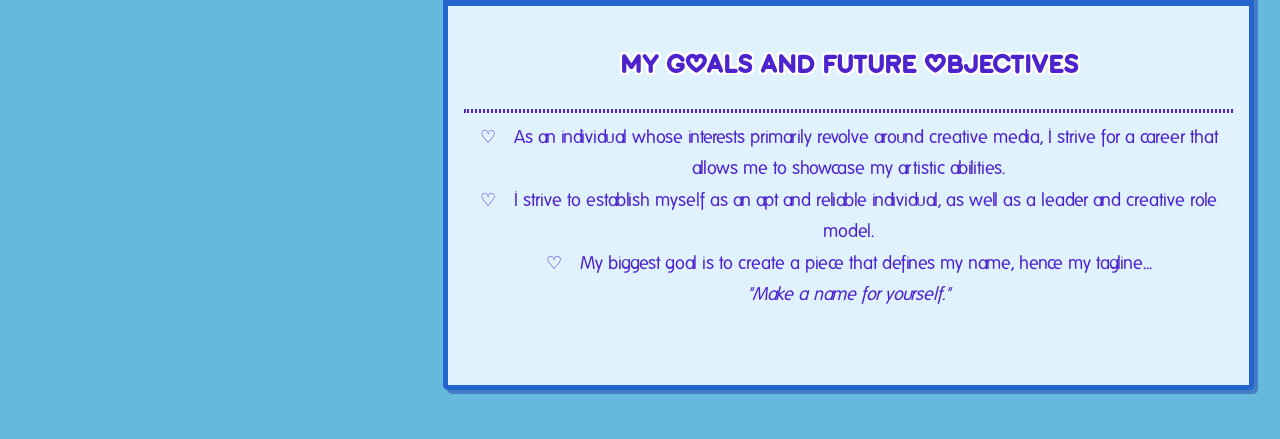
==== commit 0f88f059: "Update index.html" ====
--- a/index.html
+++ b/index.html
@@ -19,7 +19,7 @@
         </header>
             <div class="nav" id="nav-bar">
             <nav>
-                <a class="active">Home</a><a class="link" href="commissions.html"><span data-content="Commissions">Commissions</span></a><a class="link" href="samples.html"><span data-content="Samples">Samples</span></a><a class="link"><span data-content="Contact" href="contact.html">Contact</span></a>
+                <a class="active">Home</a><a class="link" href="commissions.html"><span data-content="Commissions">Commissions</span></a><a class="link" href="samples.html"><span data-content="Samples">Samples</span></a><a class="link" href="contact.html"><span data-content="Contact" href="contact.html">Contact</span></a>
             </nav>
             </div>
 <div class="columns">
--- a/css/sheet.css
+++ b/css/sheet.css
@@ -153,11 +153,11 @@
     overflow-x:scroll;
     font-size: 18px;
     width: 100%;
-    gap: 1%;
+    gap: 5%;
     scroll-snap-type: x proximity;
 }
 .cont {
-    padding: 1%;
+    padding: 2%;
     align-items: flex-start;
     justify-content: center;
     color: #4d23cd;
@@ -199,6 +199,7 @@
 }
 .win-1,.win-2 {
     width: 100%;
+    padding-bottom: 5%;
 }
 .columns {
     display: flex;
@@ -308,6 +309,9 @@
 p {
     line-height: 1.5;
 }
+h4 {
+    line-height: 1.5;
+}
 .err {
     font-family: 'Sant Joan';
     font-size: 150px !important;
@@ -321,7 +325,12 @@
     padding: 0%;
 }
 .subhead {
-    font-size: 15px !important;
+    font-size: 13px;
+}
+.notice {
+    font-size: 15px;
+    line-height: 0;
+    font-weight: lighter;
 }
 /* @MEDIA */
 @media only screen and (max-width: 700px) {
